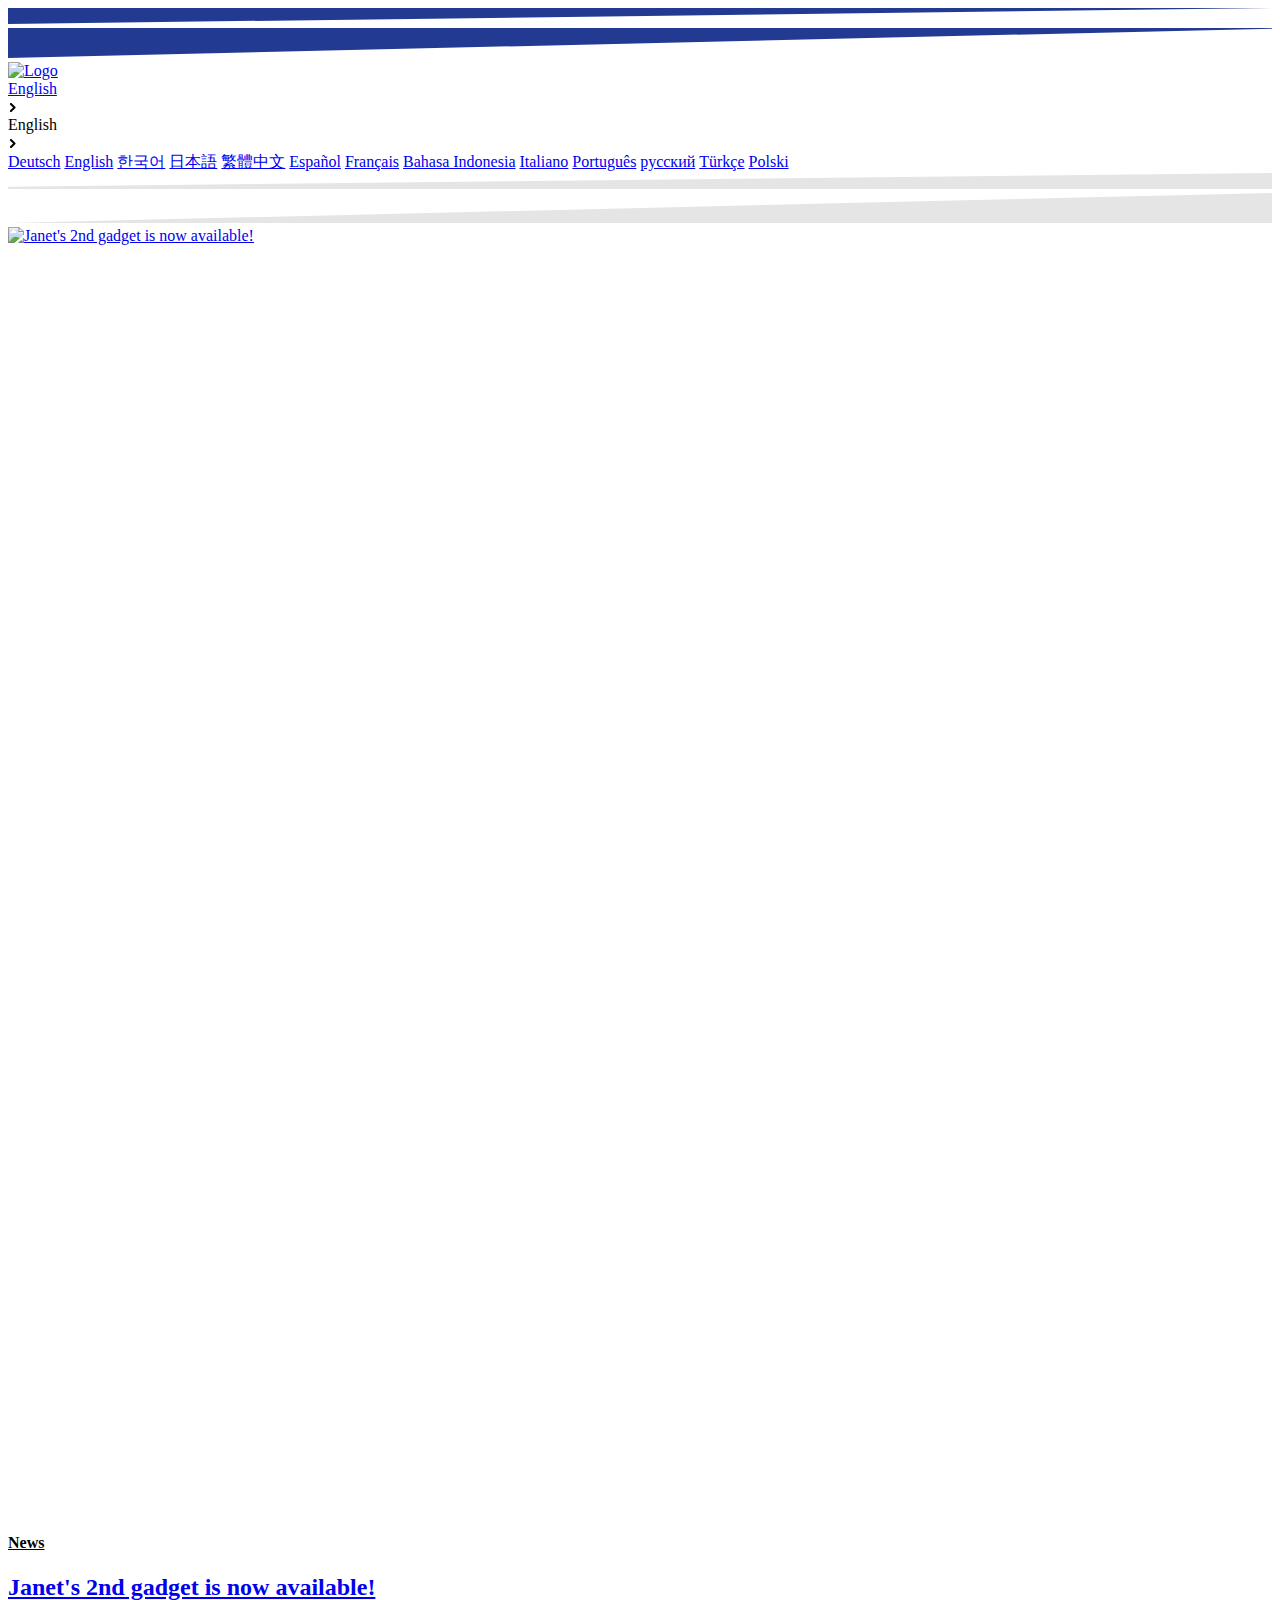
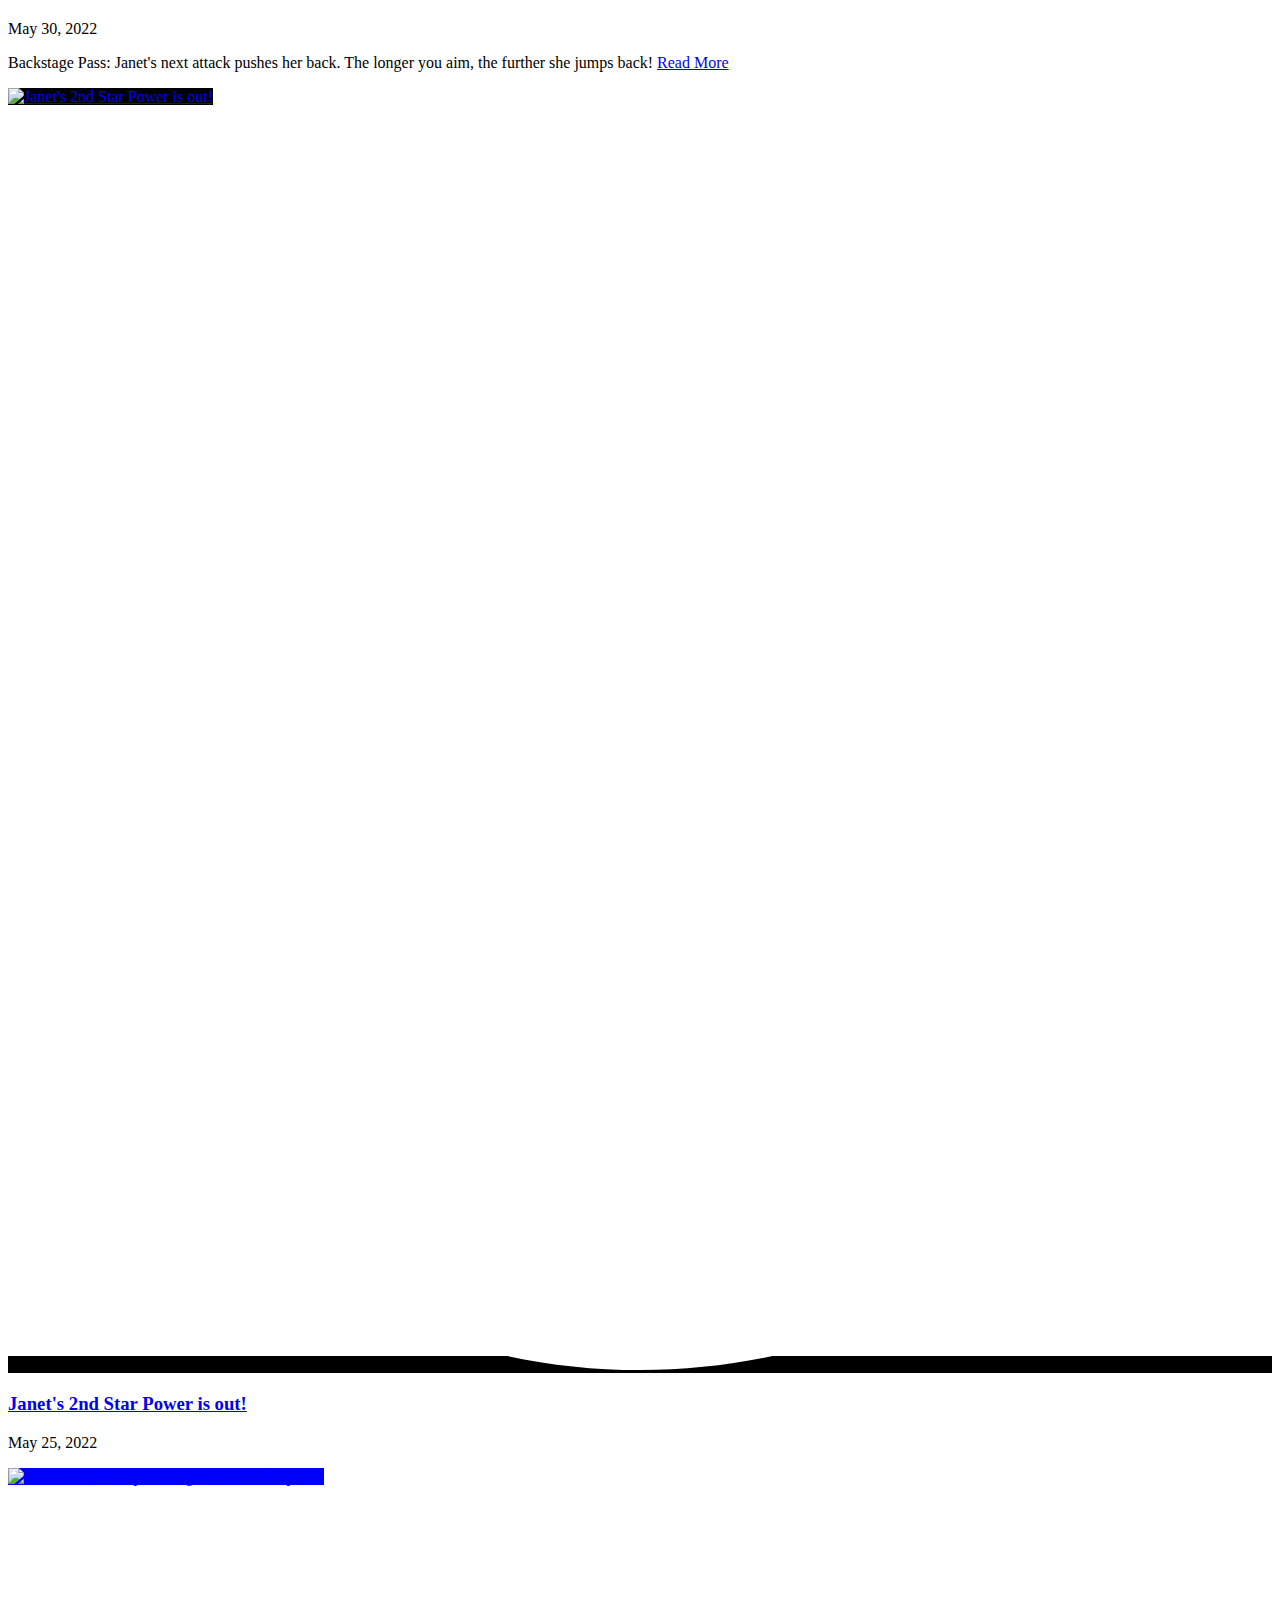
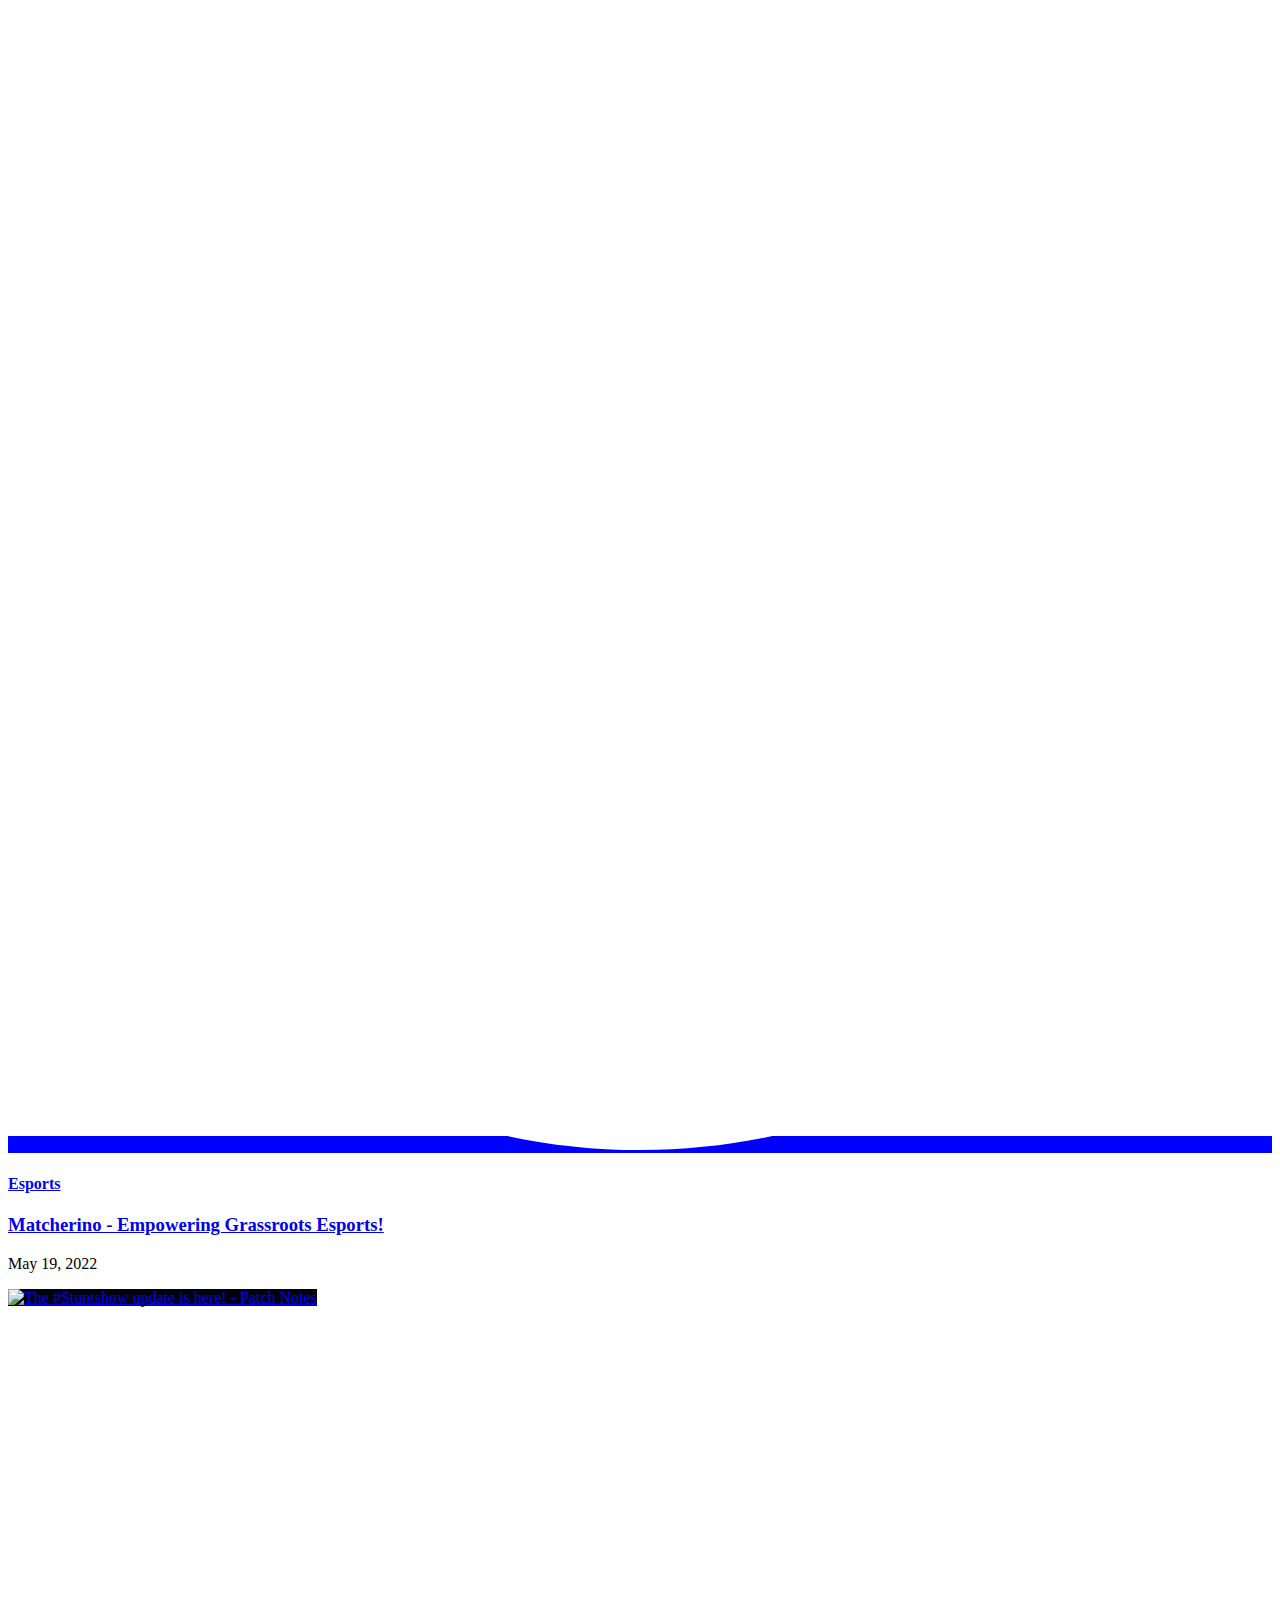
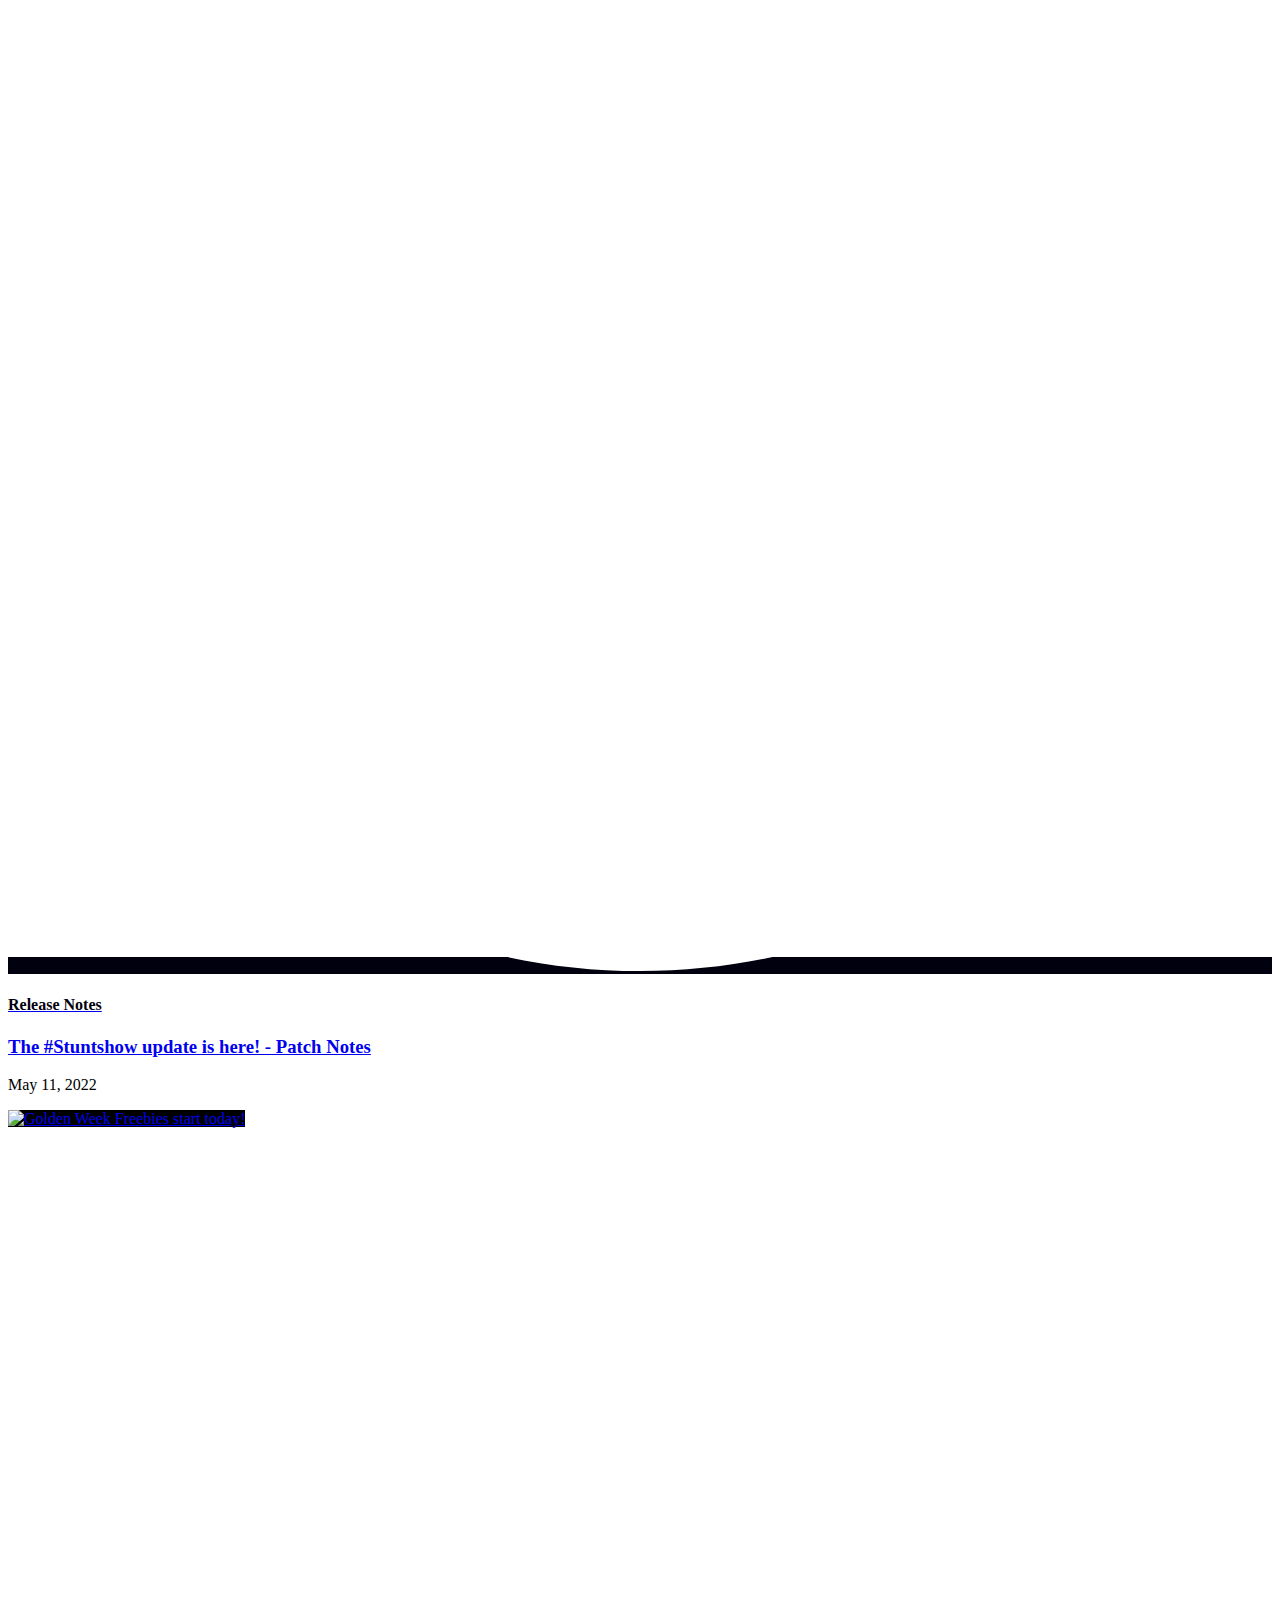
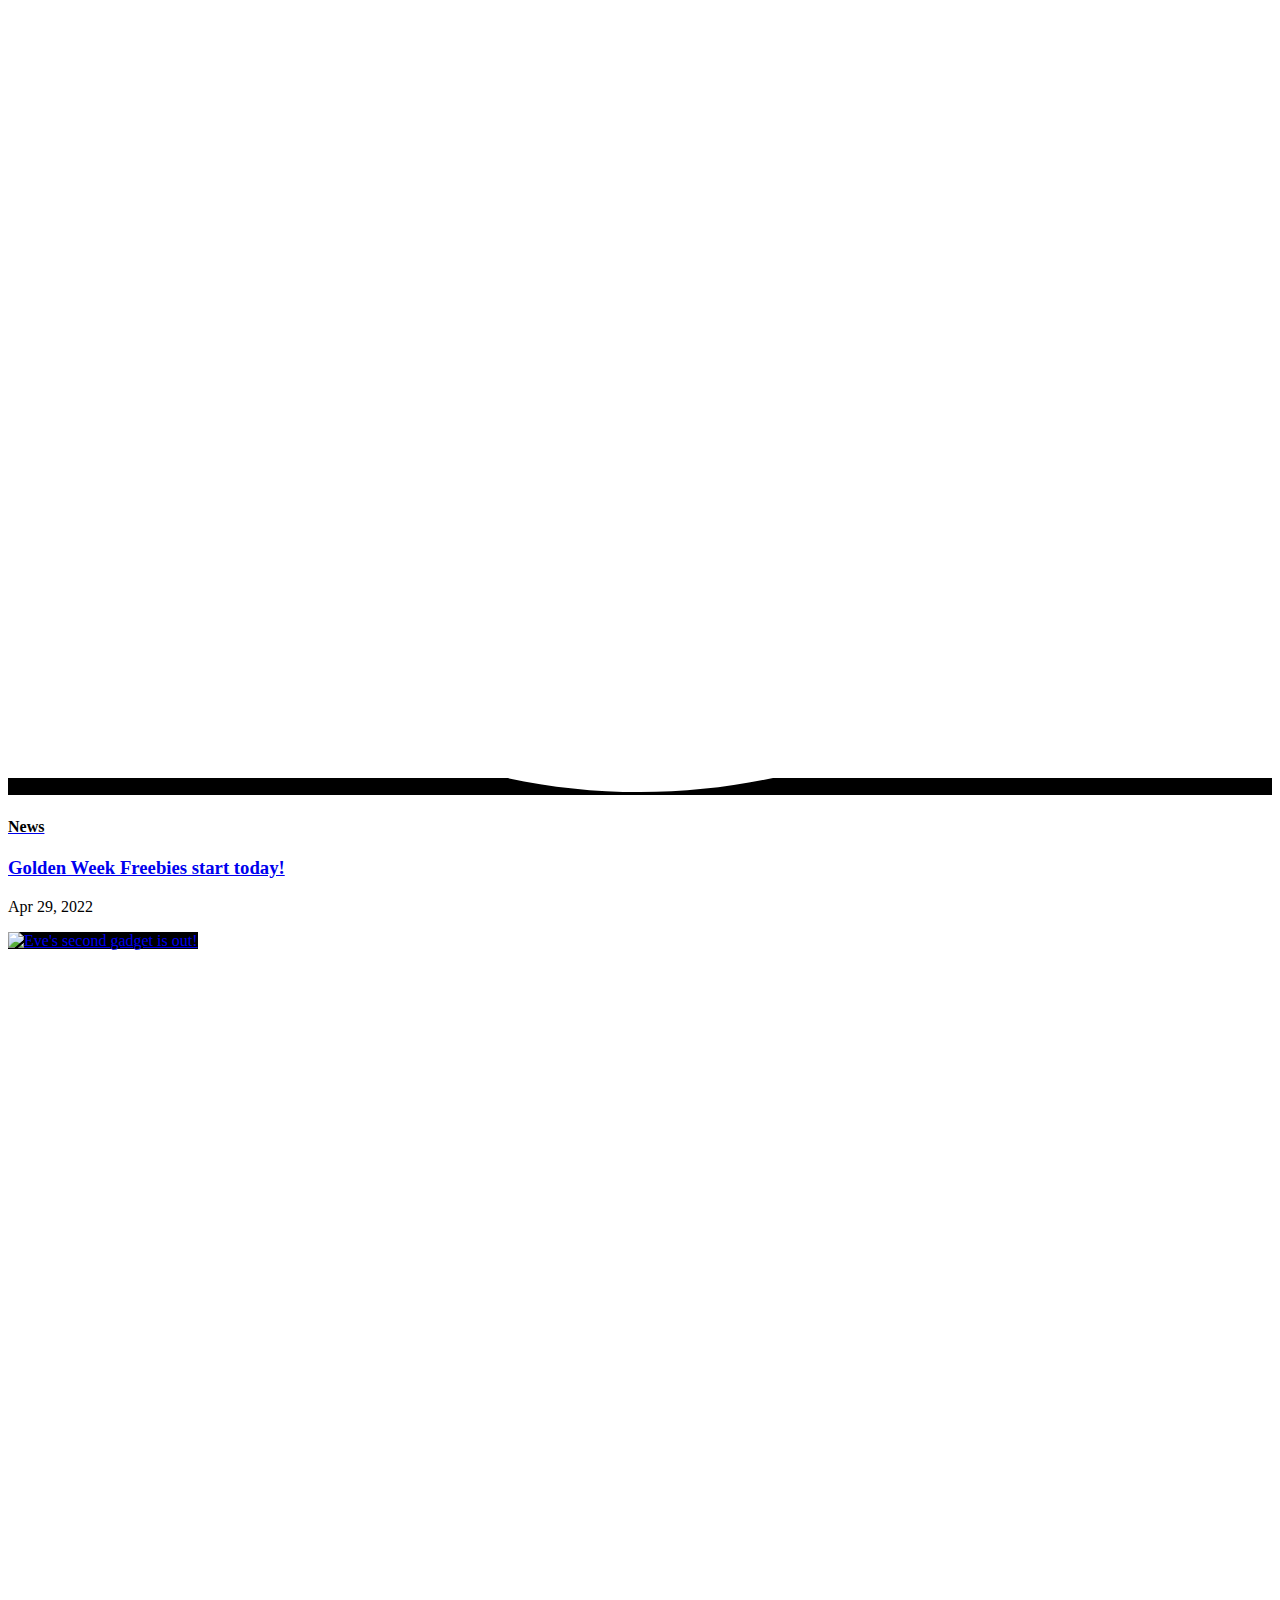
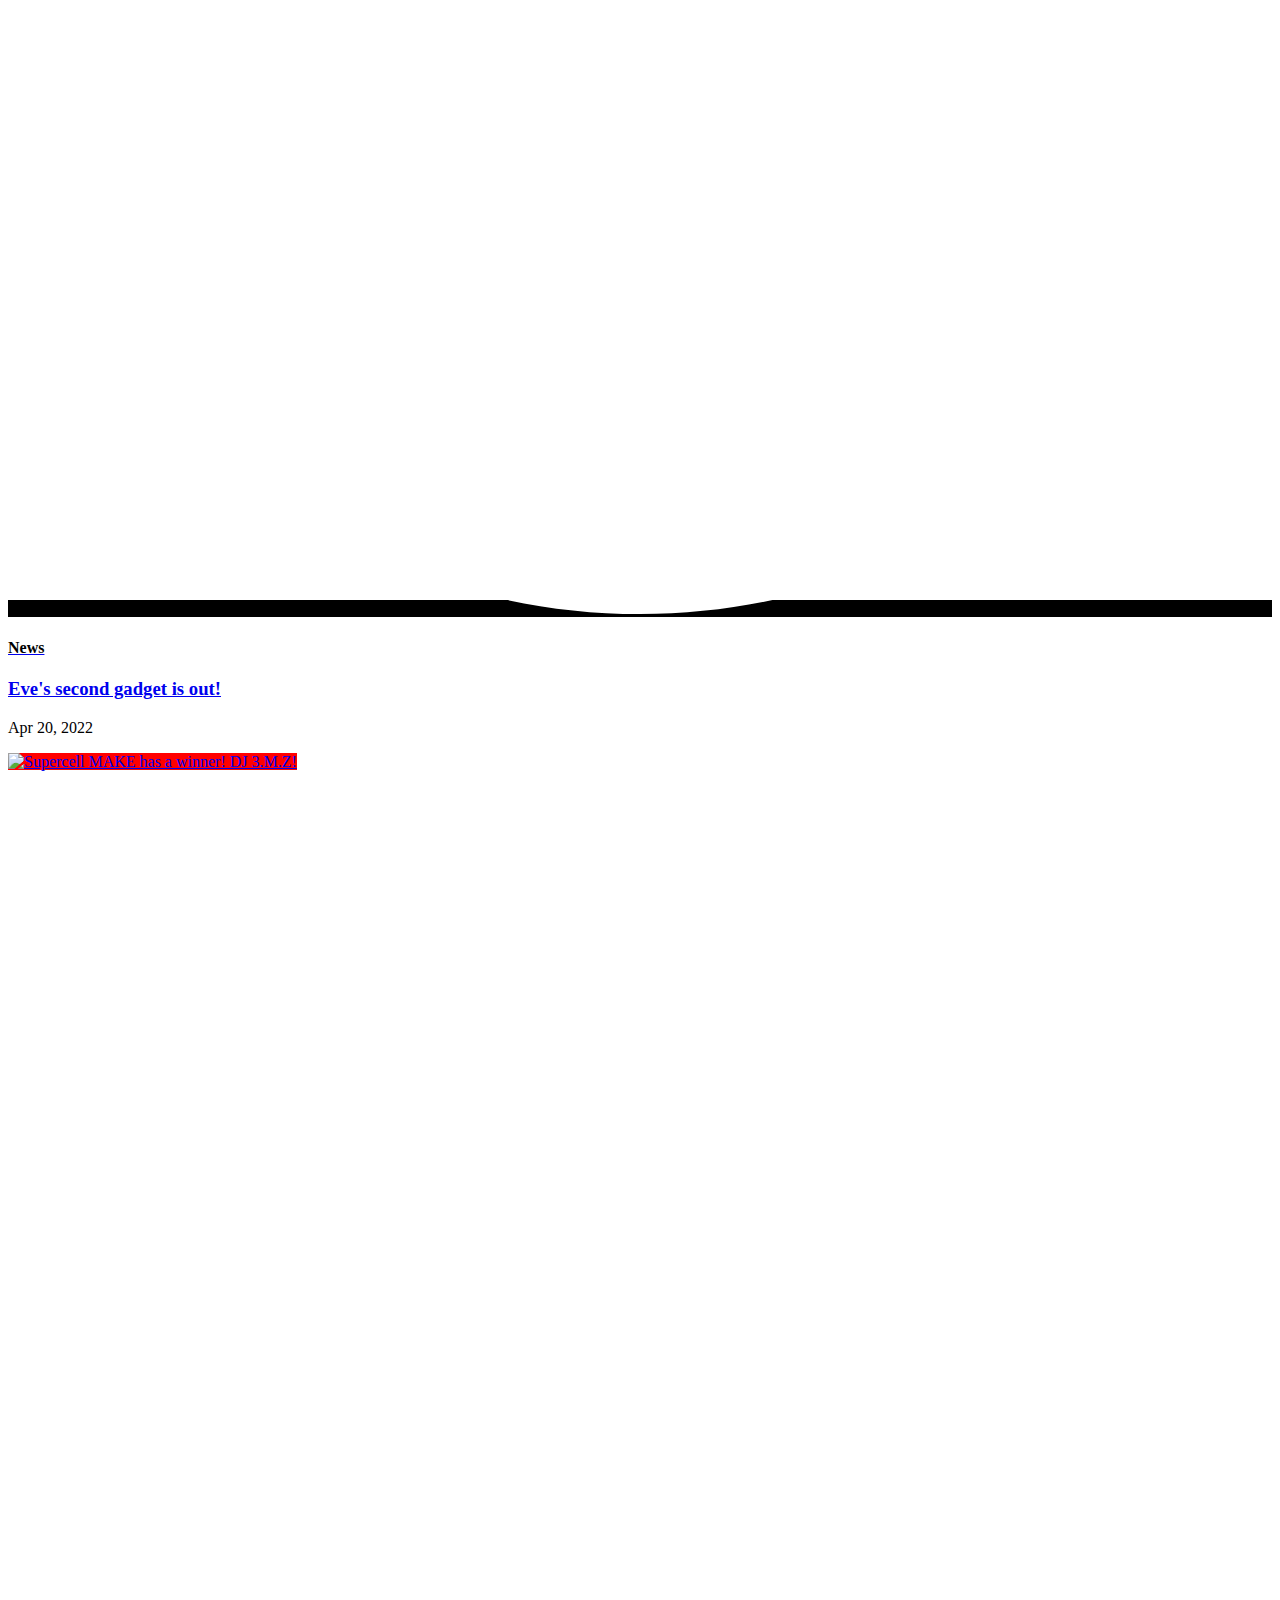
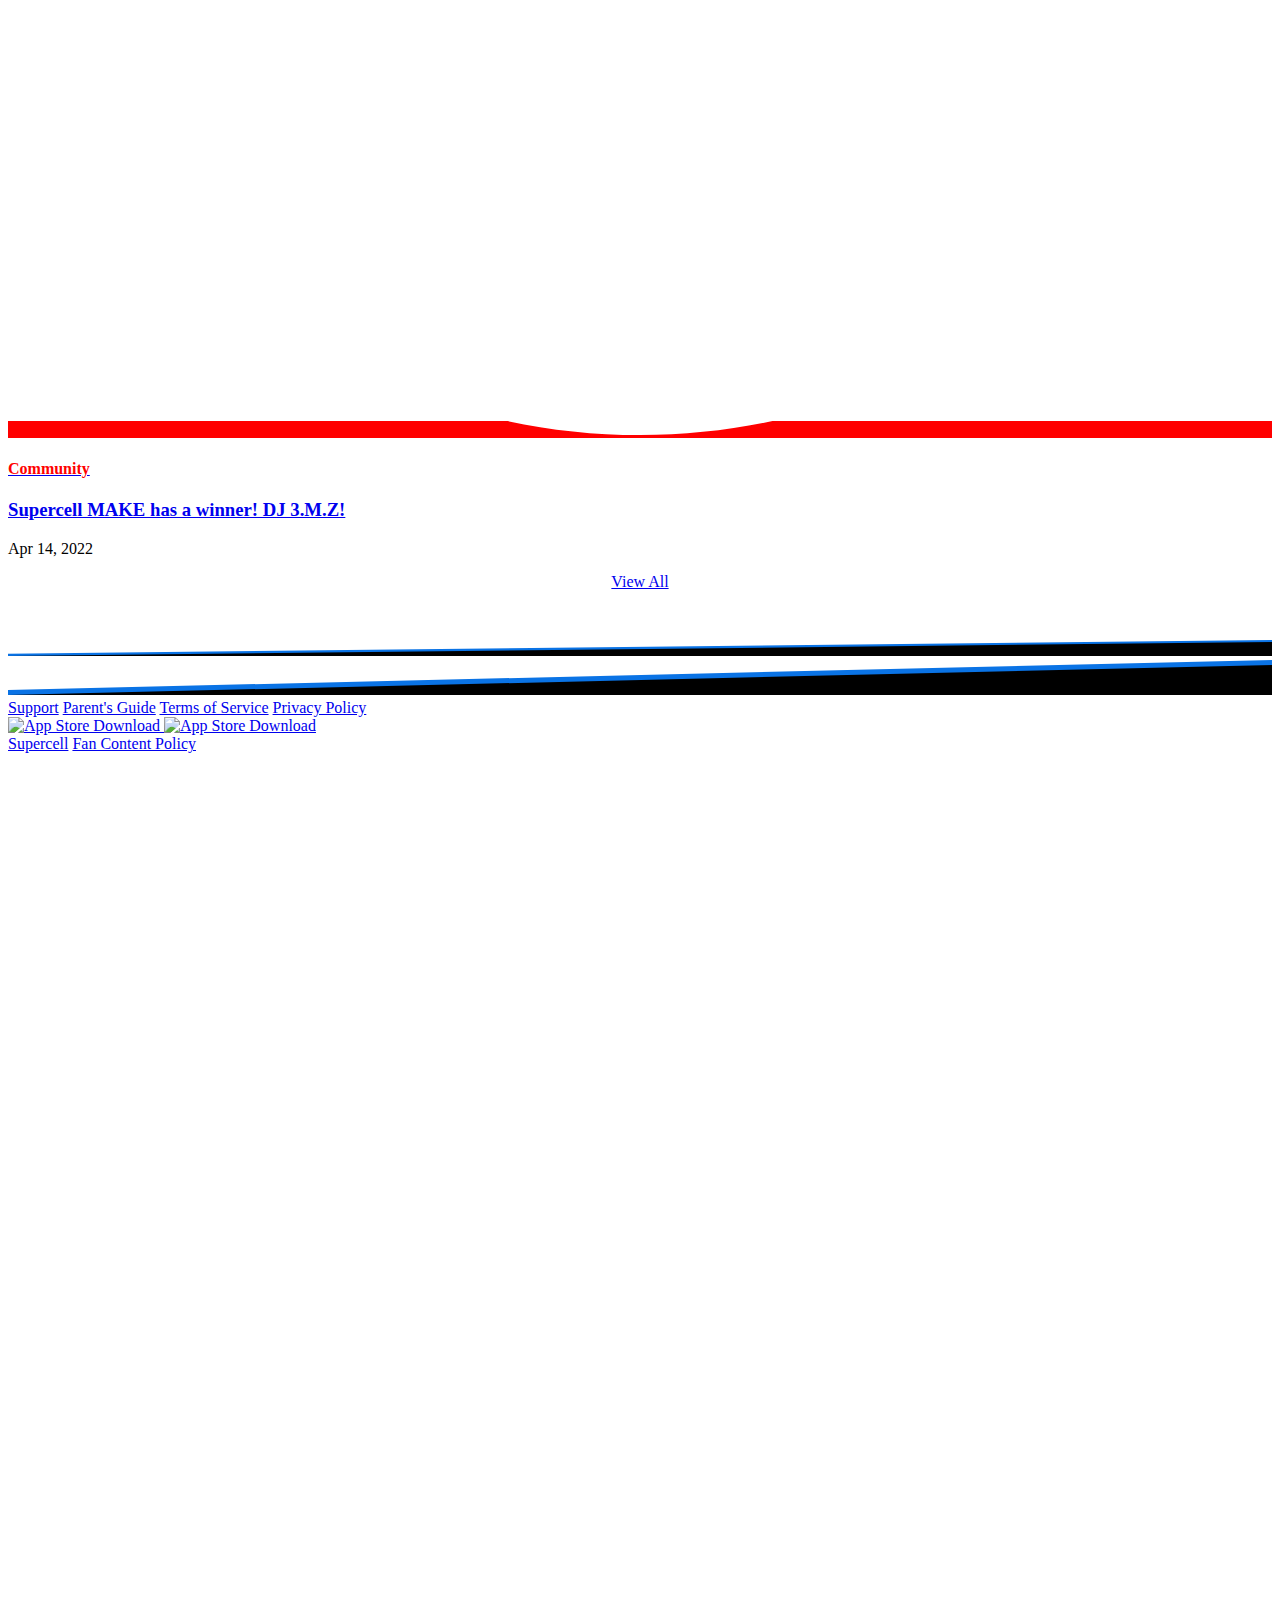
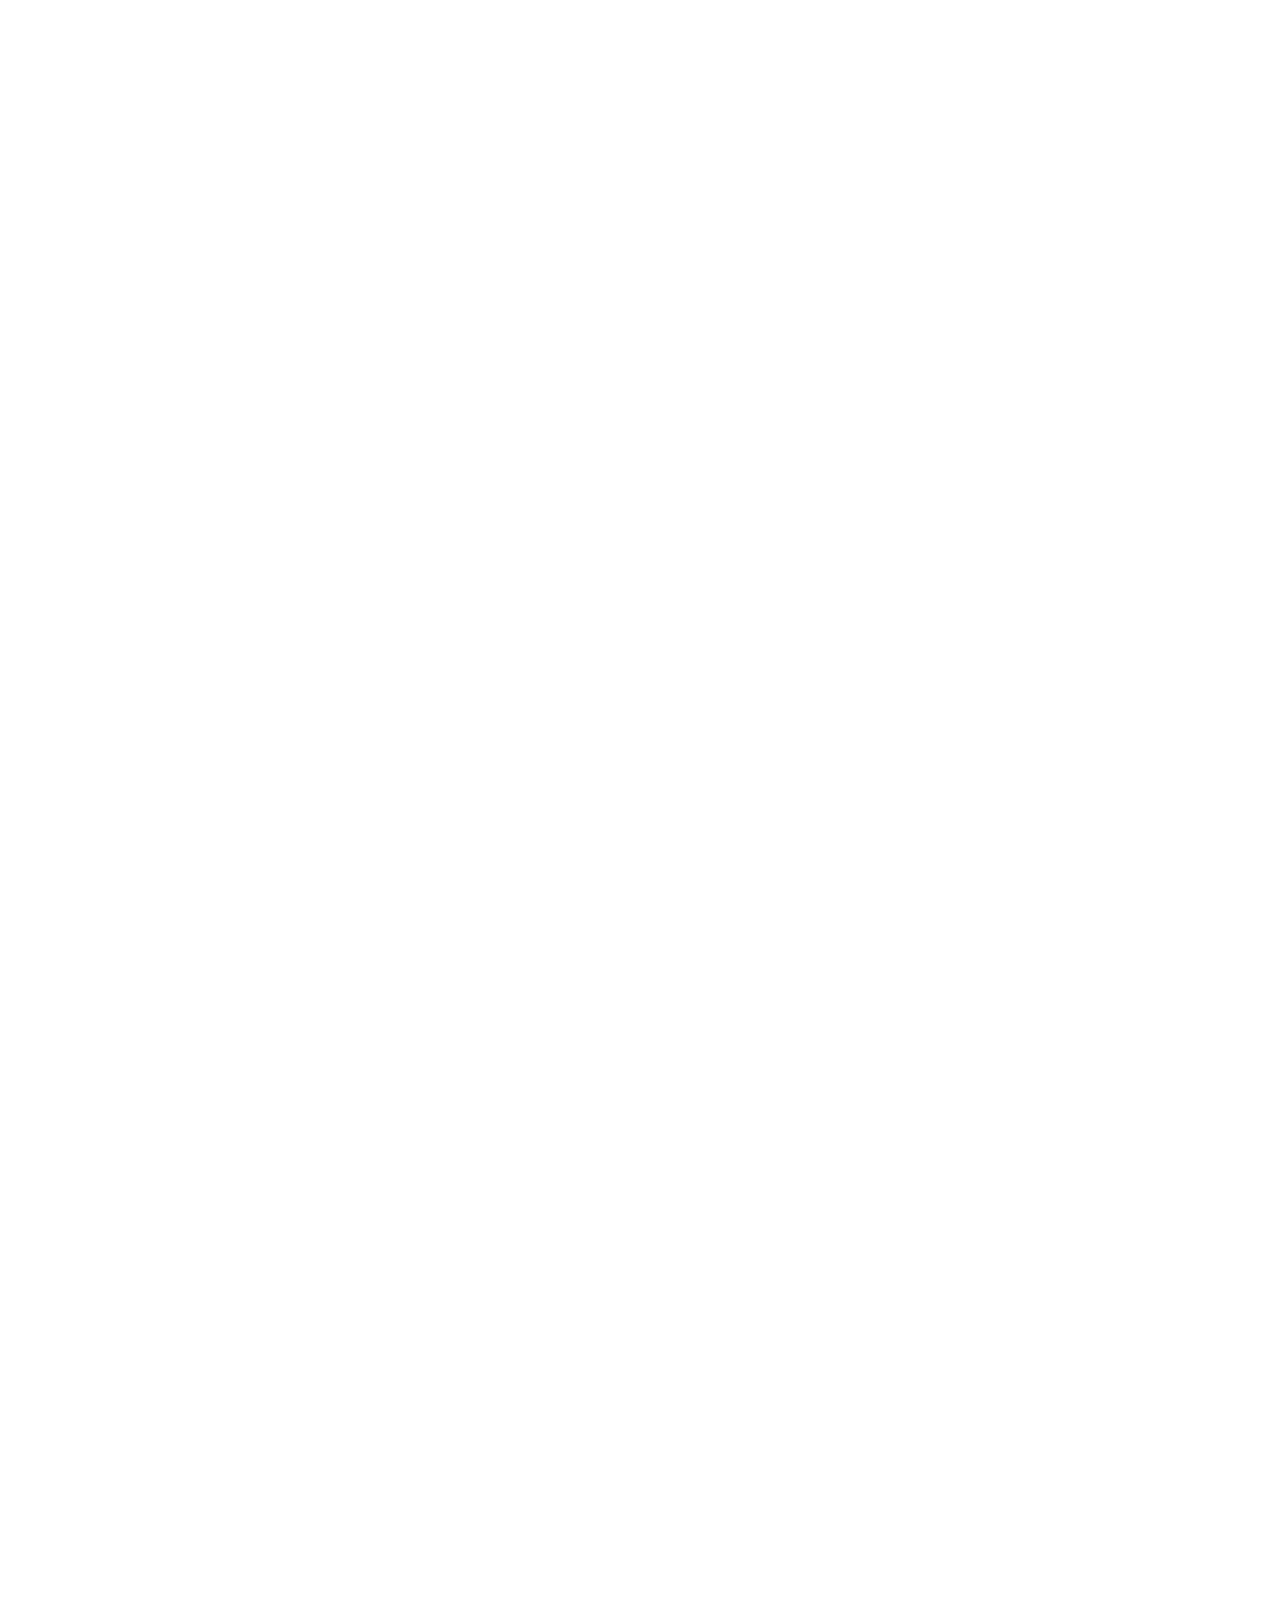
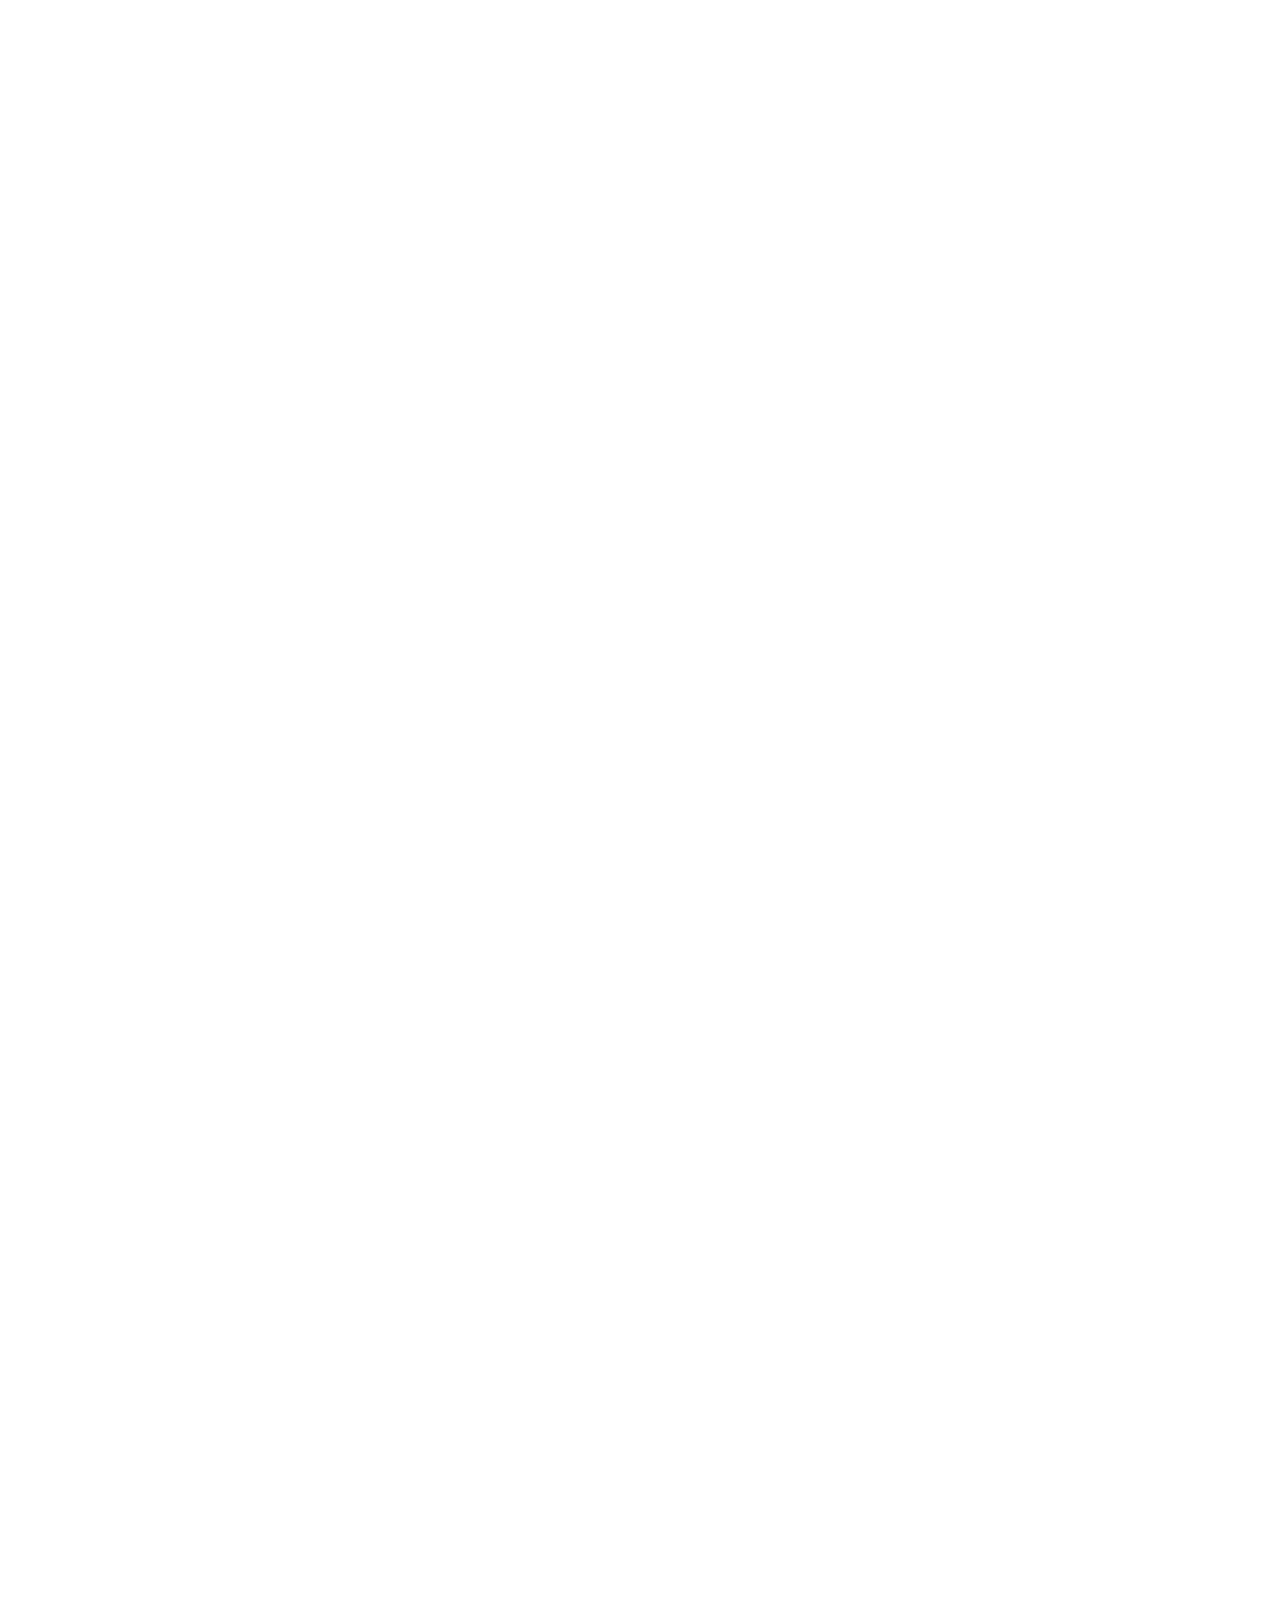
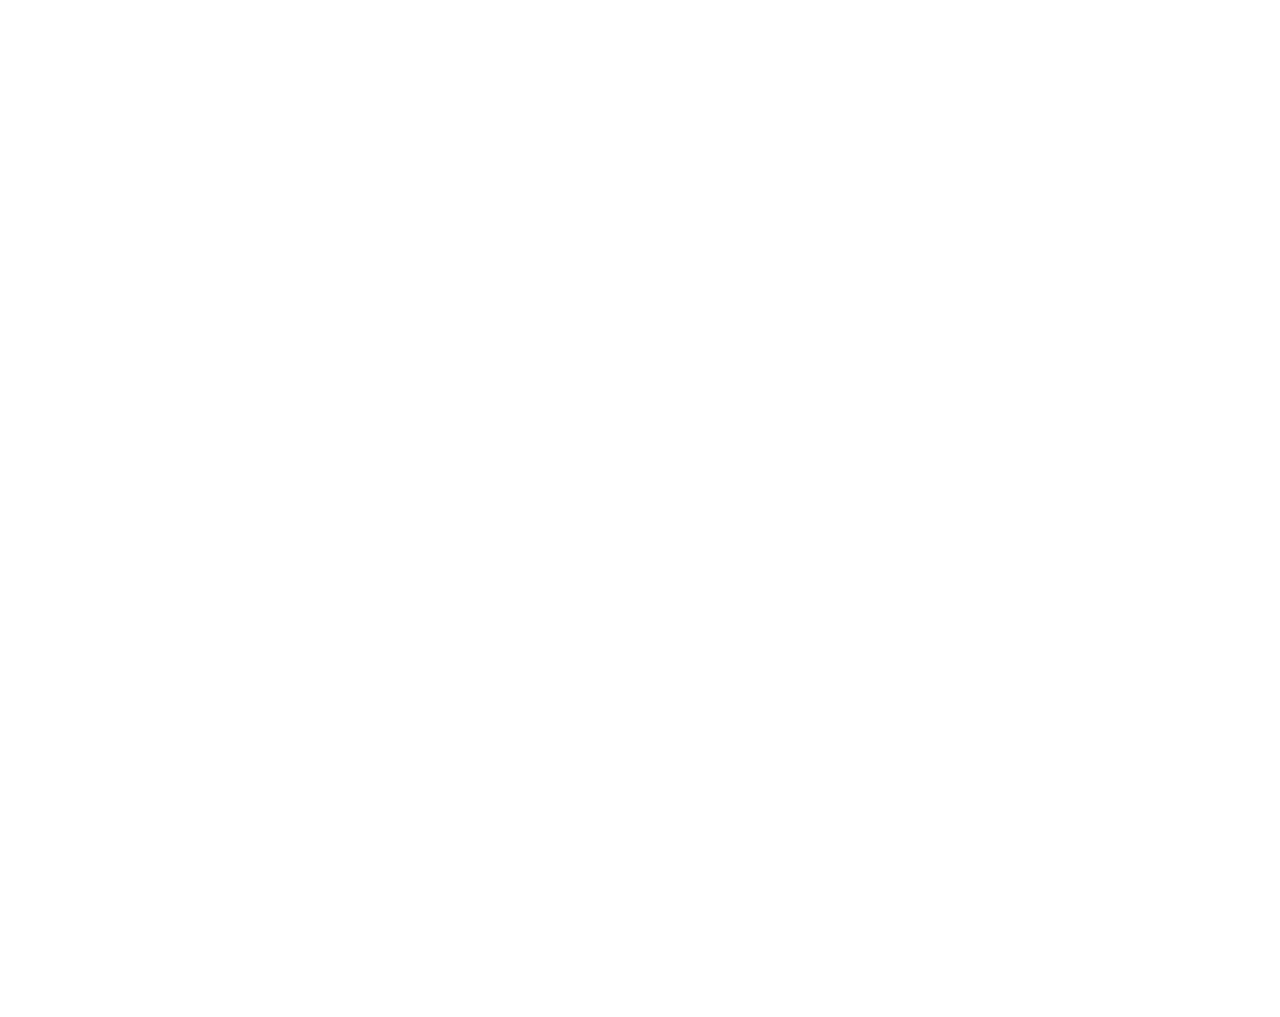
==== index.html @ d960fa74 "Add files via upload" ====
<!DOCTYPE html>
<html lang="en">
<head>
	<meta charset="utf-8"/>
	<meta http-equiv="X-UA-Compatible" content="IE=edge"/>
			
				
	
	<title>Haccy Website for news. Decrypted and Edited by LivingLemming</title>
	<script src="//hello.myfonts.net/count/2fccc3" async></script>
	<link rel="stylesheet" href="/blog-assets/styles/styles.css">
	<meta name="viewport" content="width=device-width, initial-scale=1">
	<meta name="google-site-verification" content="OgnQV5HogNppWJJmW-UV5ULbdeNjVKOMdyLY9wrp2R4" />

	<meta name="description" content="Haccy website. Decrypted and Edited by LivingLemming">
	<meta name="keywords" content="">

	<meta property="og:title" content="Haccy website. Decrypted and Edited by LivingLemming" />
	<meta property="og:site_name" content="Haccy Stars"/>
	<meta property="og:description" content="Official website of Brawl Stars, iOS and Android mobile fast-paced multiplayer pvp battle game from the makers of Clash of Clans, Clash Royale and Boom Beach." />
	<meta property="og:image" content="https://blog.brawlstars.com/uploaded-images/Thumb_Small_Facebook.jpg?mtime=20180307075239" />
	<meta name="twitter:card" content="summary_large_image">
	<meta name="twitter:site" content="@BrawlStars">
	<meta name="twitter:creator" content="@BrawlStars">
	<meta name="twitter:title" content="Brawl Stars - Team Up and Jump Into Multiplayer Battles!">
	<meta name="twitter:description" content="Official website of Brawl Stars, iOS and Android mobile fast-paced multiplayer pvp battle game from the makers of Clash of Clans, Clash Royale and Boom Beach.">
	<meta name="twitter:image" content="https://blog.brawlstars.com/uploaded-images/Thumb_Small_Facebook.jpg?mtime=20180307075239" />
	<link rel="apple-touch-icon" sizes="57x57" href="/blog-assets/favicon/apple-icon-57x57.png">
	<link rel="apple-touch-icon" sizes="60x60" href="/blog-assets/favicon/apple-icon-60x60.png">
	<link rel="apple-touch-icon" sizes="72x72" href="/blog-assets/favicon/apple-icon-72x72.png">
	<link rel="apple-touch-icon" sizes="76x76" href="/blog-assets/favicon/apple-icon-76x76.png">
	<link rel="apple-touch-icon" sizes="114x114" href="/blog-assets/favicon/apple-icon-114x114.png">
	<link rel="apple-touch-icon" sizes="120x120" href="/blog-assets/favicon/apple-icon-120x120.png">
	<link rel="apple-touch-icon" sizes="144x144" href="/blog-assets/favicon/apple-icon-144x144.png">
	<link rel="apple-touch-icon" sizes="152x152" href="/blog-assets/favicon/apple-icon-152x152.png">
	<link rel="apple-touch-icon" sizes="180x180" href="/blog-assets/favicon/apple-icon-180x180.png">
	<link rel="icon" type="image/png" href="/blog-assets/favicon/favicon-32x32.png" sizes="32x32">
	<link rel="icon" type="image/png" href="/blog-assets/favicon/android-icon-192x192.png" sizes="192x192">
	<link rel="icon" type="image/png" href="/blog-assets/favicon/favicon-96x96.png" sizes="96x96">
	<link rel="icon" type="image/png" href="/blog-assets/favicon/favicon-16x16.png" sizes="16x16">
	<link rel="manifest" href="/blog-assets/favicon/manifest.json">
	<meta name="apple-mobile-web-app-title" content="Brawl Stars">
	<meta name="application-name" content="Brawl Stars">
	<meta name="theme-color" content="#ffffff">

	<!-- Google Tag Manager -->
	<script>
		window.dataLayer = window.dataLayer || [];
	</script>
	<script>(function(w,d,s,l,i){w[l]=w[l]||[];w[l].push({'gtm.start':
					new Date().getTime(),event:'gtm.js'});var f=d.getElementsByTagName(s)[0],
				j=d.createElement(s),dl=l!='dataLayer'?'&l='+l:'';j.async=true;j.src=
				'https://www.googletagmanager.com/gtm.js?id='+i+dl+'&gtm_cookies_win=x';f.parentNode.insertBefore(j,f);
		})(window,document,'script','dataLayer','GTM-WN8S33Q');</script>
	<!-- End Google Tag Manager -->
	</head>
<body>

<!-- Google Tag Manager (noscript) -->
		<noscript><iframe src="https://www.googletagmanager.com/ns.html?id=GTM-WN8S33Q&gtm_cookies_win=x"
		height="0" width="0" style="display:none;visibility:hidden"></iframe></noscript>
		<!-- End Google Tag Manager (noscript) -->
<div id="app">
	<div class="App">

		<!-- header start -->
		<header class="Header js-header">
			<div class='Header-bar-bg'>
				<svg class="Header-bar-bg__SVG-mobile" xmlns="http://www.w3.org/2000/svg" width="100%" height="16" viewBox="0 0 376 16" preserveAspectRatio="none" >
					<path fill="#233A92" d="M0,0v16L376,0"/>
				</svg>
				<svg class="Header-bar-bg__SVG-desktop" xmlns="http://www.w3.org/2000/svg" width="100%" height="30" viewBox="0 0 1400 60" preserveAspectRatio="none">
					<path fill="#233A92" d="M1400,0H0v60L1400,1.4V0z"/>
				</svg>
			</div>
						<div class='Header-bg'></div>
									<div class="Navbar-holder">
				<div class='Navbar-backdrop'></div>
				<div class='Navbar-scroller'>
					<div class="Navbar-FixedElements Navbar-wrapper">
						<a href="index.html" class="Navbar-logo Navbar-logo-outside js-click" title="Home" data-category="Header" data-label="Logo">
															<picture class="">
									<source data-srcset="https://blog.brawlstars.com/uploaded-images/_150x150_fit_center-center_90/logo-1.png?mtime=20181211213639, https://blog.brawlstars.com/uploaded-images/_300x300_fit_center-center_90/logo-1.png?mtime=20181211213639 2x" media="(max-width: 599px)">
									<source data-srcset="https://blog.brawlstars.com/uploaded-images/_150x150_fit_center-center_90/logo-1.png?mtime=20181211213639, https://blog.brawlstars.com/uploaded-images/_300x300_fit_center-center_90/logo-1.png?mtime=20181211213639 2x" media="(max-width: 1023px)">
									<source data-srcset="https://blog.brawlstars.com/uploaded-images/_150x150_fit_center-center_90/logo-1.png?mtime=20181211213639, https://blog.brawlstars.com/uploaded-images/_450x450_fit_center-center_90/logo-1.png?mtime=20181211213639 2x" media="(max-width: 1439px)">
									<source data-srcset="https://blog.brawlstars.com/uploaded-images/_150x150_fit_center-center_90/logo-1.png?mtime=20181211213639, https://blog.brawlstars.com/uploaded-images/_450x450_fit_center-center_90/logo-1.png?mtime=20181211213639 2x" media="(min-width: 1440px)">
									<img data-src="https://blog.brawlstars.com/uploaded-images/_150x150_fit_center-center_90/logo-1.png?mtime=20181211213639" class="lazyload" alt="Logo" draggable="false">
								</picture>
													</a>
					</div>
				</div>
			</div>

			<div class="Languagebar-holder">
				<div class='Languagebar-backdrop'></div>
				<div class='Languagebar-scroller'>
					<div class="Languagebar-FixedElements Languagebar-wrapper">
						<a
								href='index.html'
								class="Languagebar-logo Languagebar-logo-outside js-click"
								title="Home"
								data-category="Header" data-label="Logo">
							English
						</a>

						<a class="Languagebar-language">
							<div class="Languagebar-arrow-left">
								<svg viewBox="0 0 23 24" class="icon-arrow" width="9px" height="9px">
									<g>
										<path d="M18.8,10.1L9.3,0.8c-1.1-1.1-2.8-1.1-3.9,0c-1.1,1.1-1.1,2.8,0,3.8l7.6,7.4l-7.6,7.4
                                    c-1.1,1.1-1.1,2.8,0,3.8c1.1,1.1,2.8,1.1,3.9,0l9.5-9.3C19.9,12.9,19.9,11.2,18.8,10.1z"></path>
									</g>
								</svg>
							</div>
                                <span>
                                    English
                                </span>
							<div class="Languagebar-arrow-right">
								<svg viewBox="0 0 23 24" class="icon-arrow" width="9px" height="9px">
									<g>
										<path d="M18.8,10.1L9.3,0.8c-1.1-1.1-2.8-1.1-3.9,0c-1.1,1.1-1.1,2.8,0,3.8l7.6,7.4l-7.6,7.4
                                        c-1.1,1.1-1.1,2.8,0,3.8c1.1,1.1,2.8,1.1,3.9,0l9.5-9.3C19.9,12.9,19.9,11.2,18.8,10.1z"></path>
									</g>
								</svg>
							</div>
						</a>

						<div class="Languagebar-hamburger-bg" ref="LanguagebarBg"></div>
						<div class="Languagebar-hamburger-button">
							<div class="Languagebar-hamburger">
								<div class="Languagebar-hamburger-line Languagebar-hamburger-line1"></div>
								<div class="Languagebar-hamburger-line Languagebar-hamburger-line2"></div>
								<div class="Languagebar-hamburger-line Languagebar-hamburger-line3"></div>
								<div class="Languagebar-hamburger-line Languagebar-hamburger-line4"></div>
							</div>
						</div>
					</div>
					<nav class='Languagebar' ref="Languagebar">
						<div class='Languagebar-background' ref="navBg">
							<div class="Languagebar-wrapper" ref="LanguagebarWrapper">
								<div class='Languagebar-nav js-hover-effect'>
									<div class="Languagebar-primarynav" ref="primaryNav">
										<div class="Languagebar-item"></div>
										<div class="Languagebar-content">

																							<a  href="https://blog.brawlstars.com/de/">Deutsch</a>
																							<a class="selected" href="index.html">English</a>
																							<a  href="https://blog.brawlstars.com/ko/">한국어</a>
																							<a  href="https://blog.brawlstars.com/ja/">日本語</a>
																							<a  href="https://blog.brawlstars.com/zh/">繁體中文</a>
																							<a  href="https://blog.brawlstars.com/es/">Español</a>
																							<a  href="https://blog.brawlstars.com/fr/">Français</a>
																							<a  href="https://blog.brawlstars.com/id/">Bahasa Indonesia</a>
																							<a  href="https://blog.brawlstars.com/it/">Italiano</a>
																							<a  href="https://blog.brawlstars.com/pt/">Português</a>
																							<a  href="https://blog.brawlstars.com/ru/">русский</a>
																							<a  href="https://blog.brawlstars.com/tr/">Türkçe</a>
																							<a  href="https://blog.brawlstars.com/pl/">Polski</a>
											
										</div>
										<div class="Languagebar-item"></div>
									</div>
								</div>
							</div>
						</div>
					</nav>
				</div>

			</div>
		</header>
		<!-- header end -->

		<!-- yield start -->
		
		
					
		
		
		
																																					
	
    <div class="home js-minHeight-content">
		<div class='Header-backdrop Header-backdrop--large'>
	<div class="skull-background">
		<div class="skull-background__wrapper">
			<div class="js-skull-background"></div>
			<div class="skull-background__gradient"></div>
		</div>
	</div>
	<div class='Header-backdrop__cap'>
		<svg class="Header-bar-bg__SVG-mobile" xmlns="http://www.w3.org/2000/svg" width="100%" height="16" viewBox="0 0 376 16" preserveAspectRatio="none" >
			<polygon fill="#e5e5e5" points="0,13.7 0,16 376,16 376,13.7 376,0 "/>
		</svg>
		<svg class="Header-bar-bg__SVG-desktop"xmlns="http://www.w3.org/2000/svg" width="100%" height="30" viewBox="0 0 1400 60" preserveAspectRatio="none">
			<polygon fill="#e5e5e5" points="0,60 0,70 1400,70 1400,60 1400,0 "/>
		</svg>
	</div>
</div>
        <div class="section section-homepage section-homepage-main">
            <div class="section-wrapper">
				<!--Custom Hardcoded Banners-->
				
				
                                    
        
<div class="home-main-news-item article__shadow article__shadow-hide--d ">
    <div class="desktop-col-50 article__shadow article__shadow--d">
        <div class="home-main-picture">
                                                                                <a href="news/Janets-gadget-is-out.html" target="_self" class="js-click" data-category="Home" data-label="Main - Image - Janet&#039;s 2nd gadget is now available!">
                    <picture class="HeroImage">
                        <source data-srcset="https://blog.brawlstars.com/uploaded-images/_549x308_crop_center-center_90/2045494373_1653863394.jpg?mtime=20220529222954, https://blog.brawlstars.com/uploaded-images/_1098x615_crop_center-center_90/2045494373_1653863394.jpg?mtime=20220529222954 2x" media="(max-width: 599px)">
                        <source data-srcset="https://blog.brawlstars.com/uploaded-images/_818x458_crop_center-center_90/2045494373_1653863394.jpg?mtime=20220529222954, https://blog.brawlstars.com/uploaded-images/_1636x916_crop_center-center_90/2045494373_1653863394.jpg?mtime=20220529222954 2x" media="(max-width: 1023px)">
                        <source data-srcset="https://blog.brawlstars.com/uploaded-images/_640x358_crop_center-center_90/2045494373_1653863394.jpg?mtime=20220529222954, https://blog.brawlstars.com/uploaded-images/_1280x719_crop_center-center_90/2045494373_1653863394.jpg?mtime=20220529222954 2x" media="(max-width: 1439px)">
                        <source data-srcset="https://blog.brawlstars.com/uploaded-images/_640x358_crop_center-center_90/2045494373_1653863394.jpg?mtime=20220529222954, https://blog.brawlstars.com/uploaded-images/_1280x719_crop_center-center_90/2045494373_1653863394.jpg?mtime=20220529222954 2x" media="(min-width: 1440px)">
                        <div class="preloader">
                            <span class="dot-1"></span>
                            <span class="dot-2"></span>
                            <span class="dot-3"></span>
                        </div>
                        <img data-src="https://blog.brawlstars.com/uploaded-images/_549x308_crop_center-center_90/2045494373_1653863394.jpg?mtime=20220529222954" class="lazyload" alt="Janet&#039;s 2nd gadget is now available!" draggable="false">
                        <span class="video-icon">
                            <svg viewBox="0 0 38 38" class="icon-arrow">
                                <g>
                                    <path fill="#FFFFFF" d="M19,0C8.523,0,0,8.523,0,19c0,10.477,8.523,19,19,19c10.477,0,19-8.523,19-19C38,8.523,29.477,0,19,0z
                                         M19,33c-7.72,0-14-6.28-14-14S11.28,5,19,5c7.721,0,14,6.28,14,14S26.721,33,19,33z"/>
                                    <path fill="#FFFFFF" d="M24.909,17.784l-8.7-5.556c-1.047-0.669-1.904-0.2-1.904,1.043v11.458c0,1.244,0.857,1.713,1.904,1.043
                                        l8.7-5.556C25.956,19.547,25.956,18.453,24.909,17.784z"/>
                                </g>
                            </svg>
                        </span>
                    </picture>
                </a>
                    </div>
    </div>
	<div class="home-main-news-item-content-category-bar"  style="background-color:#000000;"></div>
    <div class="home-main-news-item-content">
		<a href="https://blog.brawlstars.com/blog/news/" class="home-main-news-item-content-category "  style="color:#000000;">
            <h4>News</h4>
        </a>
        <h2><a href="news/Janets-gadget-is-out.html" target="_self" class="js-click" data-category="Home" data-label="Main - Title - Janet&#039;s 2nd gadget is now available!">Janet&#039;s 2nd gadget is now available!</a></h2>
		<p class="home-main-news-item-date">May 30, 2022</p>
		                                                                                                            <p class="home-main-news-item__excerpt">Backstage Pass: Janet&#039;s next attack pushes her back. The longer you aim, the further she jumps back! <a href="news/Janets-gadget-is-out.html" target="_self" class="read-more js-click" data-category="Home" data-label="Main - Read More - Janet&#039;s 2nd gadget is now available!">Read More</a></p>
    </div>
</div>
                
            </div>
        </div>

        <div class="section section-homepage section-homepage-news-primary">
            <div class="section-wrapper flex">
                                                    
        

<div class="home-news-primary-item-holder  ">
    <div class="home-news-primary-item article__shadow ">
		<div class="home-news-primary-item-category-bar" style="background-color:#000000;"></div>
                            
        
            <a href="news/Janets-Star-Power-is-out.html" target="_self" class="js-click" data-category="Home" data-label="Primary - Image - Janet&#039;s 2nd Star Power is out!">
                <picture class="home-news-primary-item-picture" style="background-color:#000000;">
                    <source data-srcset="https://blog.brawlstars.com/uploaded-images/_180x180_crop_center-center_90/2042288472_1653466505.jpg?mtime=20220525081504, https://blog.brawlstars.com/uploaded-images/_360x360_crop_center-center_90/2042288472_1653466505.jpg?mtime=20220525081504 2x" media="(max-width: 599px)">
                    <source data-srcset="https://blog.brawlstars.com/uploaded-images/_400x224_crop_center-center_90/2042288472_1653466505.jpg?mtime=20220525081504, https://blog.brawlstars.com/uploaded-images/_800x448_crop_center-center_90/2042288472_1653466505.jpg?mtime=20220525081504 2x" media="(max-width: 1023px)">
                    <source data-srcset="https://blog.brawlstars.com/uploaded-images/_407x228_crop_center-center_90/2042288472_1653466505.jpg?mtime=20220525081504, https://blog.brawlstars.com/uploaded-images/_814x456_crop_center-center_90/2042288472_1653466505.jpg?mtime=20220525081504 2x" media="(max-width: 1439px)">
                    <source data-srcset="https://blog.brawlstars.com/uploaded-images/_407x228_crop_center-center_90/2042288472_1653466505.jpg?mtime=20220525081504, https://blog.brawlstars.com/uploaded-images/_814x456_crop_center-center_90/2042288472_1653466505.jpg?mtime=20220525081504 2x" media="(min-width: 1440px)">
                    <div class="preloader">
                        <span class="dot-1"></span>
                        <span class="dot-2"></span>
                        <span class="dot-3"></span>
                    </div>
                    <img data-src="https://blog.brawlstars.com/uploaded-images/2042288472_1653466505.jpg?mtime=20220525081504" class="lazyload" alt="Janet&#039;s 2nd Star Power is out!" draggable="false">

                    <span class="video-icon">
                        <svg viewBox="0 0 38 38" class="icon-arrow">
                            <g>
                                <path fill="#FFFFFF" d="M19,0C8.523,0,0,8.523,0,19c0,10.477,8.523,19,19,19c10.477,0,19-8.523,19-19C38,8.523,29.477,0,19,0z
                                     M19,33c-7.72,0-14-6.28-14-14S11.28,5,19,5c7.721,0,14,6.28,14,14S26.721,33,19,33z"/>
                                <path fill="#FFFFFF" d="M24.909,17.784l-8.7-5.556c-1.047-0.669-1.904-0.2-1.904,1.043v11.458c0,1.244,0.857,1.713,1.904,1.043
                                    l8.7-5.556C25.956,19.547,25.956,18.453,24.909,17.784z"/>
                            </g>
                        </svg>
                    </span>
                </picture>
            </a>
                <div class="home-news-primary-item-content ">
            </a>
            <h3><a href="news/Janets-Star-Power-is-out.html" target="_self" class="js-click" data-category="Home" data-label="Primary - Title - Janet&#039;s 2nd Star Power is out!">Janet&#039;s 2nd Star Power is out!</a></h3>
			 <p class="home-news-primary-item-date">May 25, 2022</p>
            
        </div>
    </div>
</div>
                                    
        

<div class="home-news-primary-item-holder  ">
    <div class="home-news-primary-item article__shadow ">
		<div class="home-news-primary-item-category-bar" style="background-color:#0000ff;"></div>
                            
        
            <a href="news/matcherino-empowering.html" target="_self" class="js-click" data-category="Home" data-label="Primary - Image - Matcherino - Empowering Grassroots Esports!">
                <picture class="home-news-primary-item-picture" style="background-color:#0000ff;">
                    <source data-srcset="https://blog.brawlstars.com/uploaded-images/_180x180_crop_center-center_90/998101393_1652961812.png?mtime=20220519120332, https://blog.brawlstars.com/uploaded-images/_360x360_crop_center-center_90/998101393_1652961812.png?mtime=20220519120332 2x" media="(max-width: 599px)">
                    <source data-srcset="https://blog.brawlstars.com/uploaded-images/_400x224_crop_center-center_90/998101393_1652961812.png?mtime=20220519120332, https://blog.brawlstars.com/uploaded-images/_800x448_crop_center-center_90/998101393_1652961812.png?mtime=20220519120332 2x" media="(max-width: 1023px)">
                    <source data-srcset="https://blog.brawlstars.com/uploaded-images/_407x228_crop_center-center_90/998101393_1652961812.png?mtime=20220519120332, https://blog.brawlstars.com/uploaded-images/_814x456_crop_center-center_90/998101393_1652961812.png?mtime=20220519120332 2x" media="(max-width: 1439px)">
                    <source data-srcset="https://blog.brawlstars.com/uploaded-images/_407x228_crop_center-center_90/998101393_1652961812.png?mtime=20220519120332, https://blog.brawlstars.com/uploaded-images/_814x456_crop_center-center_90/998101393_1652961812.png?mtime=20220519120332 2x" media="(min-width: 1440px)">
                    <div class="preloader">
                        <span class="dot-1"></span>
                        <span class="dot-2"></span>
                        <span class="dot-3"></span>
                    </div>
                    <img data-src="https://blog.brawlstars.com/uploaded-images/998101393_1652961812.png?mtime=20220519120332" class="lazyload" alt="Matcherino - Empowering Grassroots Esports!" draggable="false">

                    <span class="video-icon">
                        <svg viewBox="0 0 38 38" class="icon-arrow">
                            <g>
                                <path fill="#FFFFFF" d="M19,0C8.523,0,0,8.523,0,19c0,10.477,8.523,19,19,19c10.477,0,19-8.523,19-19C38,8.523,29.477,0,19,0z
                                     M19,33c-7.72,0-14-6.28-14-14S11.28,5,19,5c7.721,0,14,6.28,14,14S26.721,33,19,33z"/>
                                <path fill="#FFFFFF" d="M24.909,17.784l-8.7-5.556c-1.047-0.669-1.904-0.2-1.904,1.043v11.458c0,1.244,0.857,1.713,1.904,1.043
                                    l8.7-5.556C25.956,19.547,25.956,18.453,24.909,17.784z"/>
                            </g>
                        </svg>
                    </span>
                </picture>
            </a>
                <div class="home-news-primary-item-content ">
            <a href="https://blog.brawlstars.com/blog/esports/" class="home-news-primary-item-content-category " style="background-color:#0000ff;">
                <h4 style="color:#0000ff;">Esports</h4>
            </a>
            <h3><a href="news/matcherino-empowering.html" target="_self" class="js-click" data-category="Home" data-label="Primary - Title - Matcherino - Empowering Grassroots Esports!">Matcherino - Empowering Grassroots Esports!</a></h3>
			 <p class="home-news-primary-item-date">May 19, 2022</p>
            
        </div>
    </div>
</div>
                                    
        

<div class="home-news-primary-item-holder  ">
    <div class="home-news-primary-item article__shadow ">
		<div class="home-news-primary-item-category-bar" style="background-color:#00000e;"></div>
                            
        
            <a href="news/stuntshow-update.html" target="_self" class="js-click" data-category="Home" data-label="Primary - Image - The #Stuntshow update is here! - Patch Notes">
                <picture class="home-news-primary-item-picture" style="background-color:#00000e;">
                    <source data-srcset="https://blog.brawlstars.com/uploaded-images/_180x180_crop_center-center_90/1622920523_1651039597.jpg?mtime=20220427060637, https://blog.brawlstars.com/uploaded-images/_360x360_crop_center-center_90/1622920523_1651039597.jpg?mtime=20220427060637 2x" media="(max-width: 599px)">
                    <source data-srcset="https://blog.brawlstars.com/uploaded-images/_400x224_crop_center-center_90/1622920523_1651039597.jpg?mtime=20220427060637, https://blog.brawlstars.com/uploaded-images/_800x448_crop_center-center_90/1622920523_1651039597.jpg?mtime=20220427060637 2x" media="(max-width: 1023px)">
                    <source data-srcset="https://blog.brawlstars.com/uploaded-images/_407x228_crop_center-center_90/1622920523_1651039597.jpg?mtime=20220427060637, https://blog.brawlstars.com/uploaded-images/_814x456_crop_center-center_90/1622920523_1651039597.jpg?mtime=20220427060637 2x" media="(max-width: 1439px)">
                    <source data-srcset="https://blog.brawlstars.com/uploaded-images/_407x228_crop_center-center_90/1622920523_1651039597.jpg?mtime=20220427060637, https://blog.brawlstars.com/uploaded-images/_814x456_crop_center-center_90/1622920523_1651039597.jpg?mtime=20220427060637 2x" media="(min-width: 1440px)">
                    <div class="preloader">
                        <span class="dot-1"></span>
                        <span class="dot-2"></span>
                        <span class="dot-3"></span>
                    </div>
                    <img data-src="https://blog.brawlstars.com/uploaded-images/1622920523_1651039597.jpg?mtime=20220427060637" class="lazyload" alt="The #Stuntshow update is here! - Patch Notes" draggable="false">

                    <span class="video-icon">
                        <svg viewBox="0 0 38 38" class="icon-arrow">
                            <g>
                                <path fill="#FFFFFF" d="M19,0C8.523,0,0,8.523,0,19c0,10.477,8.523,19,19,19c10.477,0,19-8.523,19-19C38,8.523,29.477,0,19,0z
                                     M19,33c-7.72,0-14-6.28-14-14S11.28,5,19,5c7.721,0,14,6.28,14,14S26.721,33,19,33z"/>
                                <path fill="#FFFFFF" d="M24.909,17.784l-8.7-5.556c-1.047-0.669-1.904-0.2-1.904,1.043v11.458c0,1.244,0.857,1.713,1.904,1.043
                                    l8.7-5.556C25.956,19.547,25.956,18.453,24.909,17.784z"/>
                            </g>
                        </svg>
                    </span>
                </picture>
            </a>
                <div class="home-news-primary-item-content ">
            <a href="https://blog.brawlstars.com/blog/release-notes/" class="home-news-primary-item-content-category " style="background-color:#00000e;">
                <h4 style="color:#00000e;">Release Notes</h4>
            </a>
            <h3><a href="news/stuntshow-update.html" target="_self" class="js-click" data-category="Home" data-label="Primary - Title - The #Stuntshow update is here! - Patch Notes">The #Stuntshow update is here! - Patch Notes</a></h3>
			 <p class="home-news-primary-item-date">May 11, 2022</p>
            
        </div>
    </div>
</div>
                                    
        

<div class="home-news-primary-item-holder  ">
    <div class="home-news-primary-item article__shadow ">
		<div class="home-news-primary-item-category-bar" style="background-color:#000000;"></div>
                            
        
            <a href="news/golden-week-freebies.html" target="_self" class="js-click" data-category="Home" data-label="Primary - Image - Golden Week Freebies start today!">
                <picture class="home-news-primary-item-picture" style="background-color:#000000;">
                    <source data-srcset="https://blog.brawlstars.com/uploaded-images/_180x180_crop_center-center_90/967715710_1651216071.jpg?mtime=20220429070751, https://blog.brawlstars.com/uploaded-images/_360x360_crop_center-center_90/967715710_1651216071.jpg?mtime=20220429070751 2x" media="(max-width: 599px)">
                    <source data-srcset="https://blog.brawlstars.com/uploaded-images/_400x224_crop_center-center_90/967715710_1651216071.jpg?mtime=20220429070751, https://blog.brawlstars.com/uploaded-images/_800x448_crop_center-center_90/967715710_1651216071.jpg?mtime=20220429070751 2x" media="(max-width: 1023px)">
                    <source data-srcset="https://blog.brawlstars.com/uploaded-images/_407x228_crop_center-center_90/967715710_1651216071.jpg?mtime=20220429070751, https://blog.brawlstars.com/uploaded-images/_814x456_crop_center-center_90/967715710_1651216071.jpg?mtime=20220429070751 2x" media="(max-width: 1439px)">
                    <source data-srcset="https://blog.brawlstars.com/uploaded-images/_407x228_crop_center-center_90/967715710_1651216071.jpg?mtime=20220429070751, https://blog.brawlstars.com/uploaded-images/_814x456_crop_center-center_90/967715710_1651216071.jpg?mtime=20220429070751 2x" media="(min-width: 1440px)">
                    <div class="preloader">
                        <span class="dot-1"></span>
                        <span class="dot-2"></span>
                        <span class="dot-3"></span>
                    </div>
                    <img data-src="https://blog.brawlstars.com/uploaded-images/967715710_1651216071.jpg?mtime=20220429070751" class="lazyload" alt="Golden Week Freebies start today!" draggable="false">

                    <span class="video-icon">
                        <svg viewBox="0 0 38 38" class="icon-arrow">
                            <g>
                                <path fill="#FFFFFF" d="M19,0C8.523,0,0,8.523,0,19c0,10.477,8.523,19,19,19c10.477,0,19-8.523,19-19C38,8.523,29.477,0,19,0z
                                     M19,33c-7.72,0-14-6.28-14-14S11.28,5,19,5c7.721,0,14,6.28,14,14S26.721,33,19,33z"/>
                                <path fill="#FFFFFF" d="M24.909,17.784l-8.7-5.556c-1.047-0.669-1.904-0.2-1.904,1.043v11.458c0,1.244,0.857,1.713,1.904,1.043
                                    l8.7-5.556C25.956,19.547,25.956,18.453,24.909,17.784z"/>
                            </g>
                        </svg>
                    </span>
                </picture>
            </a>
                <div class="home-news-primary-item-content ">
            <a href="https://blog.brawlstars.com/blog/news/" class="home-news-primary-item-content-category " style="background-color:#000000;">
                <h4 style="color:#000000;">News</h4>
            </a>
            <h3><a href="news/golden-week-freebies.html" target="_self" class="js-click" data-category="Home" data-label="Primary - Title - Golden Week Freebies start today!">Golden Week Freebies start today!</a></h3>
			 <p class="home-news-primary-item-date">Apr 29, 2022</p>
            
        </div>
    </div>
</div>
                                    
        

<div class="home-news-primary-item-holder  ">
    <div class="home-news-primary-item article__shadow ">
		<div class="home-news-primary-item-category-bar" style="background-color:#000000;"></div>
                            
        
            <a href="news/eves-second-gadget-is-out.html" target="_self" class="js-click" data-category="Home" data-label="Primary - Image - Eve&#039;s second gadget is out!">
                <picture class="home-news-primary-item-picture" style="background-color:#000000;">
                    <source data-srcset="https://blog.brawlstars.com/uploaded-images/_180x180_crop_center-center_90/1887737682_1650459088.jpg?mtime=20220420125127, https://blog.brawlstars.com/uploaded-images/_360x360_crop_center-center_90/1887737682_1650459088.jpg?mtime=20220420125127 2x" media="(max-width: 599px)">
                    <source data-srcset="https://blog.brawlstars.com/uploaded-images/_400x224_crop_center-center_90/1887737682_1650459088.jpg?mtime=20220420125127, https://blog.brawlstars.com/uploaded-images/_800x448_crop_center-center_90/1887737682_1650459088.jpg?mtime=20220420125127 2x" media="(max-width: 1023px)">
                    <source data-srcset="https://blog.brawlstars.com/uploaded-images/_407x228_crop_center-center_90/1887737682_1650459088.jpg?mtime=20220420125127, https://blog.brawlstars.com/uploaded-images/_814x456_crop_center-center_90/1887737682_1650459088.jpg?mtime=20220420125127 2x" media="(max-width: 1439px)">
                    <source data-srcset="https://blog.brawlstars.com/uploaded-images/_407x228_crop_center-center_90/1887737682_1650459088.jpg?mtime=20220420125127, https://blog.brawlstars.com/uploaded-images/_814x456_crop_center-center_90/1887737682_1650459088.jpg?mtime=20220420125127 2x" media="(min-width: 1440px)">
                    <div class="preloader">
                        <span class="dot-1"></span>
                        <span class="dot-2"></span>
                        <span class="dot-3"></span>
                    </div>
                    <img data-src="https://blog.brawlstars.com/uploaded-images/1887737682_1650459088.jpg?mtime=20220420125127" class="lazyload" alt="Eve&#039;s second gadget is out!" draggable="false">

                    <span class="video-icon">
                        <svg viewBox="0 0 38 38" class="icon-arrow">
                            <g>
                                <path fill="#FFFFFF" d="M19,0C8.523,0,0,8.523,0,19c0,10.477,8.523,19,19,19c10.477,0,19-8.523,19-19C38,8.523,29.477,0,19,0z
                                     M19,33c-7.72,0-14-6.28-14-14S11.28,5,19,5c7.721,0,14,6.28,14,14S26.721,33,19,33z"/>
                                <path fill="#FFFFFF" d="M24.909,17.784l-8.7-5.556c-1.047-0.669-1.904-0.2-1.904,1.043v11.458c0,1.244,0.857,1.713,1.904,1.043
                                    l8.7-5.556C25.956,19.547,25.956,18.453,24.909,17.784z"/>
                            </g>
                        </svg>
                    </span>
                </picture>
            </a>
                <div class="home-news-primary-item-content ">
            <a href="https://blog.brawlstars.com/blog/news/" class="home-news-primary-item-content-category " style="background-color:#000000;">
                <h4 style="color:#000000;">News</h4>
            </a>
            <h3><a href="news/eves-second-gadget-is-out.html" target="_self" class="js-click" data-category="Home" data-label="Primary - Title - Eve&#039;s second gadget is out!">Eve&#039;s second gadget is out!</a></h3>
			 <p class="home-news-primary-item-date">Apr 20, 2022</p>
            
        </div>
    </div>
</div>
                                    
        

<div class="home-news-primary-item-holder  ">
    <div class="home-news-primary-item article__shadow ">
		<div class="home-news-primary-item-category-bar" style="background-color:#ff0000;"></div>
                            
        
            <a href="news/pick-the-supercell-make-winner.html" target="_self" class="js-click" data-category="Home" data-label="Primary - Image - Supercell MAKE has a winner! DJ 3.M.Z!">
                <picture class="home-news-primary-item-picture" style="background-color:#ff0000;">
                    <source data-srcset="https://blog.brawlstars.com/uploaded-images/_180x180_crop_center-center_90/666729380_1649944313.png?mtime=20220414135153, https://blog.brawlstars.com/uploaded-images/_360x360_crop_center-center_90/666729380_1649944313.png?mtime=20220414135153 2x" media="(max-width: 599px)">
                    <source data-srcset="https://blog.brawlstars.com/uploaded-images/_400x224_crop_center-center_90/666729380_1649944313.png?mtime=20220414135153, https://blog.brawlstars.com/uploaded-images/_800x448_crop_center-center_90/666729380_1649944313.png?mtime=20220414135153 2x" media="(max-width: 1023px)">
                    <source data-srcset="https://blog.brawlstars.com/uploaded-images/_407x228_crop_center-center_90/666729380_1649944313.png?mtime=20220414135153, https://blog.brawlstars.com/uploaded-images/_814x456_crop_center-center_90/666729380_1649944313.png?mtime=20220414135153 2x" media="(max-width: 1439px)">
                    <source data-srcset="https://blog.brawlstars.com/uploaded-images/_407x228_crop_center-center_90/666729380_1649944313.png?mtime=20220414135153, https://blog.brawlstars.com/uploaded-images/_814x456_crop_center-center_90/666729380_1649944313.png?mtime=20220414135153 2x" media="(min-width: 1440px)">
                    <div class="preloader">
                        <span class="dot-1"></span>
                        <span class="dot-2"></span>
                        <span class="dot-3"></span>
                    </div>
                    <img data-src="https://blog.brawlstars.com/uploaded-images/666729380_1649944313.png?mtime=20220414135153" class="lazyload" alt="Supercell MAKE has a winner! DJ 3.M.Z!" draggable="false">

                    <span class="video-icon">
                        <svg viewBox="0 0 38 38" class="icon-arrow">
                            <g>
                                <path fill="#FFFFFF" d="M19,0C8.523,0,0,8.523,0,19c0,10.477,8.523,19,19,19c10.477,0,19-8.523,19-19C38,8.523,29.477,0,19,0z
                                     M19,33c-7.72,0-14-6.28-14-14S11.28,5,19,5c7.721,0,14,6.28,14,14S26.721,33,19,33z"/>
                                <path fill="#FFFFFF" d="M24.909,17.784l-8.7-5.556c-1.047-0.669-1.904-0.2-1.904,1.043v11.458c0,1.244,0.857,1.713,1.904,1.043
                                    l8.7-5.556C25.956,19.547,25.956,18.453,24.909,17.784z"/>
                            </g>
                        </svg>
                    </span>
                </picture>
            </a>
                <div class="home-news-primary-item-content ">
            <a href="https://blog.brawlstars.com/blog/community/" class="home-news-primary-item-content-category " style="background-color:#ff0000;">
                <h4 style="color:#ff0000;">Community</h4>
            </a>
            <h3><a href="news/pick-the-supercell-make-winner.html" target="_self" class="js-click" data-category="Home" data-label="Primary - Title - Supercell MAKE has a winner! DJ 3.M.Z!">Supercell MAKE has a winner! DJ 3.M.Z!</a></h3>
			 <p class="home-news-primary-item-date">Apr 14, 2022</p>
            
        </div>
    </div>
</div>
                            </div>
        </div>

		<div style="line-height: 1; text-align:center; margin-bottom: 50px;">
				

<a class='js-animated-button js-click slice-button'
	href=https://blog.brawlstars.com/blog/
	data-ga-category="Blog"	data-ga-label="View All"		>
	<span>View All</span>
	<div class="slice-button__bg">
		<div class="button-bg__shadow"></div>
		<div class="button-bg__background" ></div>
		<div class="button-bg__background--hover" ></div>
		<div class="button-bg__underline"></div>
	</div>
</a>



		</div>
    </div>

		<!-- yield end -->

		<!-- footer start -->
		<footer class="Footer js-minHeight-offset" ref="Footer">
			<div class='Footer-bg'>
				<svg id="Footer-BG__SVG-mobile" xmlns="http://www.w3.org/2000/svg" width="100%" height="16" viewBox="0 0 376 16" preserveAspectRatio="none">
					<polygon fill="#0A73E5" points="0,13.7 0,16 376,16 376,13.7 376,0 "/>
					<path fill="#000000" d="M0,16h376V2L0,16L0,16z"/>
				</svg>
				<svg id="Footer-BG__SVG-desktop" xmlns="http://www.w3.org/2000/svg" width="100%" height="35" viewBox="0 0 1400 70" preserveAspectRatio="none">
					<polygon fill="#0A73E5" points="0,60 0,70 1400,70 1400,60 1400,0 "/>
					<path fill="#000000" d="M0,70h1400V10L0,70L0,70z"/>
				</svg>
			</div>
			<div class="footer__body">
				<div class="Footer-wrapper">
					<div class="Footer-primarynav" ref="primaryNav">
													<a class="Footer-item js-click" data-category="Footer" data-label="Support" href="https://supercell.helpshift.com/a/brawl-stars/?p=web" target="_blank" title="Support">Support</a>
													<a class="Footer-item js-click" data-category="Footer" data-label="Parent&#039;s Guide" href="http://supercell.com/en/parents/" target="_blank" title="Parent&#039;s Guide">Parent&#039;s Guide</a>
													<a class="Footer-item js-click" data-category="Footer" data-label="Terms of Service" href="http://supercell.com/en/terms-of-service/" target="_blank" title="Terms of Service">Terms of Service</a>
													<a class="Footer-item js-click" data-category="Footer" data-label="Privacy Policy" href="http://supercell.com/en/privacy-policy/" target="_blank" title="Privacy Policy">Privacy Policy</a>
											</div>

					<div class="Footer-DownloadButton">
													<a href="https://brawlstars.onelink.me/XKTM/brawlstarsblog" target="_blank" class="download--ios" data-category="Nav" data-label="Download">
								<img src="https://blog.brawlstars.com/uploaded-images/en_apple-1.png?mtime=20181030204727" alt="App Store Download" />
							</a>
																			<a href="https://brawlstars.onelink.me/XKTM/brawlstarsblog" class="download--android" data-category="Nav" target="_blank" data-label="Download">
								<img src="https://blog.brawlstars.com/uploaded-images/en_google-1.png?mtime=20181030204727" alt="App Store Download" />
							</a>
											</div>

					
					<div class="Footer-secondarynav">
													<a href="http://supercell.com/en/"  target="_blank" title="Supercell" class="Footer-item js-click" data-category="Footer" data-label="Supercell">Supercell</a>
													<a href="http://supercell.com/en/fan-content-policy/"  target="_blank" title="Fan Content Policy" class="Footer-item js-click" data-category="Footer" data-label="Fan Content Policy">Fan Content Policy</a>
											</div>

					<div class="Footer-SocialItems social-media">
													<a href="https://www.reddit.com/r/Brawlstars/" title="Reddit" class="SocialItem js-click" target="_blank">
								<span class="BlogDetail-Side-svg-wrapper">
									<svg viewBox="0 0 87 87" style="fill:#ffffff; vertical-align:middle;" class="icon-reddit">
											<path d="M49.9,53.8c0.2,0.2,0.2,0.7,0,1c-1.7,1.7-4.1,2.4-7.9,2.4l0,0l0,0c-3.6,0-6.2-0.7-7.9-2.4c-0.2-0.2-0.2-0.7,0-1c0.2-0.2,0.7-0.2,1,0c1.4,1.2,3.6,1.9,6.7,1.9l0,0l0,0c3.1,0,5.5-0.7,6.7-1.9C49,53.5,49.4,53.5,49.9,53.8z M37.7,45.4c0-1.7-1.4-3.1-3.1-3.1c-1.7,0-3.1,1.4-3.1,3.1s1.4,3.1,3.1,3.1C36.2,48.5,37.7,47,37.7,45.4z M84,42c0,23.3-18.7,42-42,42S0,65.3,0,42S18.7,0,42,0S84,18.7,84,42z M66.5,41.5c0-2.9-2.4-5.5-5.5-5.5c-1.4,0-2.9,0.5-3.8,1.4c-3.6-2.4-8.6-4.1-14.2-4.1l3.1-9.6l8.2,1.9l0,0c0,2.4,1.9,4.3,4.3,4.3c2.4,0,4.3-1.9,4.3-4.3s-1.7-4.1-4.1-4.1c-1.9,0-3.4,1.2-4.1,2.9l-8.9-2.2c-0.5,0-0.7,0.2-1,0.5l-3.4,10.6c-5.8,0-11,1.7-14.9,4.1c-1-1-2.2-1.4-3.6-1.4c-2.9,0-5.5,2.4-5.5,5.5c0,1.9,1.2,3.6,2.6,4.6c0,0.5-0.2,1.2-0.2,1.7c0,7.9,9.8,14.4,21.8,14.4s21.8-6.5,21.8-14.4c0-0.5,0-1.2-0.2-1.7C65.3,45.4,66.5,43.7,66.5,41.5z M49.4,42c-1.7,0-3.1,1.4-3.1,3.1c0,1.7,1.4,3.1,3.1,3.1s3.1-1.4,3.1-3.1S51.1,42,49.4,42z"/>
									</svg>
								</span>
							</a>
													<a href="https://www.youtube.com/channel/UCooVYzDxdwTtGYAkcPmOgOw" title="YouTube" class="SocialItem js-click" target="_blank">
								<span class="BlogDetail-Side-svg-wrapper">
									<svg viewBox="0 0 87 87" style="fill:#ffffff; vertical-align:middle;" class="icon-youtube">
											<path d="M82.3,21.9c-1-3.6-3.8-6.3-7.2-7.2c-10.8-1.2-21.9-1.9-33-1.7C31,12.8,20,13.3,9.1,14.5c-3.6,1-6.3,3.8-7.2,7.2C0.7,28.4,0,35.2,0,41.9s0.5,13.5,1.9,20.2c1,3.6,3.8,6.3,7.2,7.2C20,70.5,31,71.2,42.1,71c11.1,0.2,21.9-0.5,33-1.7c3.6-1,6.3-3.8,7.2-7.2c1.2-6.7,1.7-13.5,1.7-20.2C84.2,35.4,83.5,28.7,82.3,21.9L82.3,21.9z M33.7,54.9V29.6l21.9,12.5L33.7,54.9z"/>
									</svg>
								</span>
							</a>
													<a href="https://www.facebook.com/brawlstars/" title="Facebook" class="SocialItem js-click" target="_blank">
								<span class="BlogDetail-Side-svg-wrapper">
									<svg viewBox="0 0 87 87" style="fill:#ffffff; vertical-align:middle;" class="icon-facebook">
											<path d="M79.7,0H4.6C2.2,0,0,2.2,0,4.5l0,0v74.9C0,82.1,2.2,84,4.6,84l0,0h40.3V51.5h-11V38.8h11v-9.3c-1-8.4,5.3-15.8,13.7-16.8c1,0,1.7,0,2.6,0c3.4,0,6.5,0.2,9.8,0.5v11.2h-6.7c-5.3,0-6.2,2.6-6.2,6.2v8.1h12.5l-1.7,12.7h-11V84h21.6c2.6,0,4.6-2.2,4.6-4.5l0,0V4.5C84.2,2.2,82.3,0,79.7,0"/>
									</svg>
								</span>
							</a>
													<a href="https://twitter.com/brawlstars?lang=en" title="Twitter" class="SocialItem js-click" target="_blank">
								<span class="BlogDetail-Side-svg-wrapper">
									<svg viewBox="0 0 87 87" style="fill:#ffffff; vertical-align:middle;" class="icon-twitter">
											<path d="M84,16.1c-3.2,1.4-6.5,2.3-10,2.8c3.7-2.1,6.2-5.6,7.6-9.5c-3.5,2.1-7.2,3.5-10.9,4.2c-6.5-6.9-17.4-7.4-24.3-0.9c-3.7,3.2-5.6,7.6-5.6,12.5c0,1.4,0.2,2.5,0.5,3.9c-13.9-0.7-26.8-7.2-35.6-18c-1.6,2.5-2.3,5.6-2.3,8.6c0,5.8,2.8,11.1,7.6,14.3c-2.8,0-5.3-0.9-7.9-2.1V32c0,8.1,5.8,15.3,13.9,16.9c-2.5,0.7-5.1,0.7-7.9,0.2c2.3,6.9,8.8,11.8,16.2,12c-6,4.9-13.7,7.4-21.3,7.4c-1.4,0-2.8,0-4.2-0.2C7.9,73.4,17.1,76,26.6,76c26.8,0.5,48.8-21.3,49.1-48.1c0-0.2,0-0.5,0-0.7c0-0.7,0-1.4,0-2.3C78.9,22.5,81.9,19.5,84,16.1L84,16.1L84,16.1z"/>
									</svg>
								</span>
							</a>
											</div>
				</div>
			</div>
					</footer>
		<!-- footer end -->

	</div>
</div>



</body>
<script>
	if (window.dataLayer) {
		window.dataLayer.push({event:'eventPageview'});
	}
</script>
<script src="/blog-assets/bundle.js"></script>


<script src="//cdn.supercell.com/cookieconsent/sc_cookieconsent.min.js?lang=en"></script>

</html>
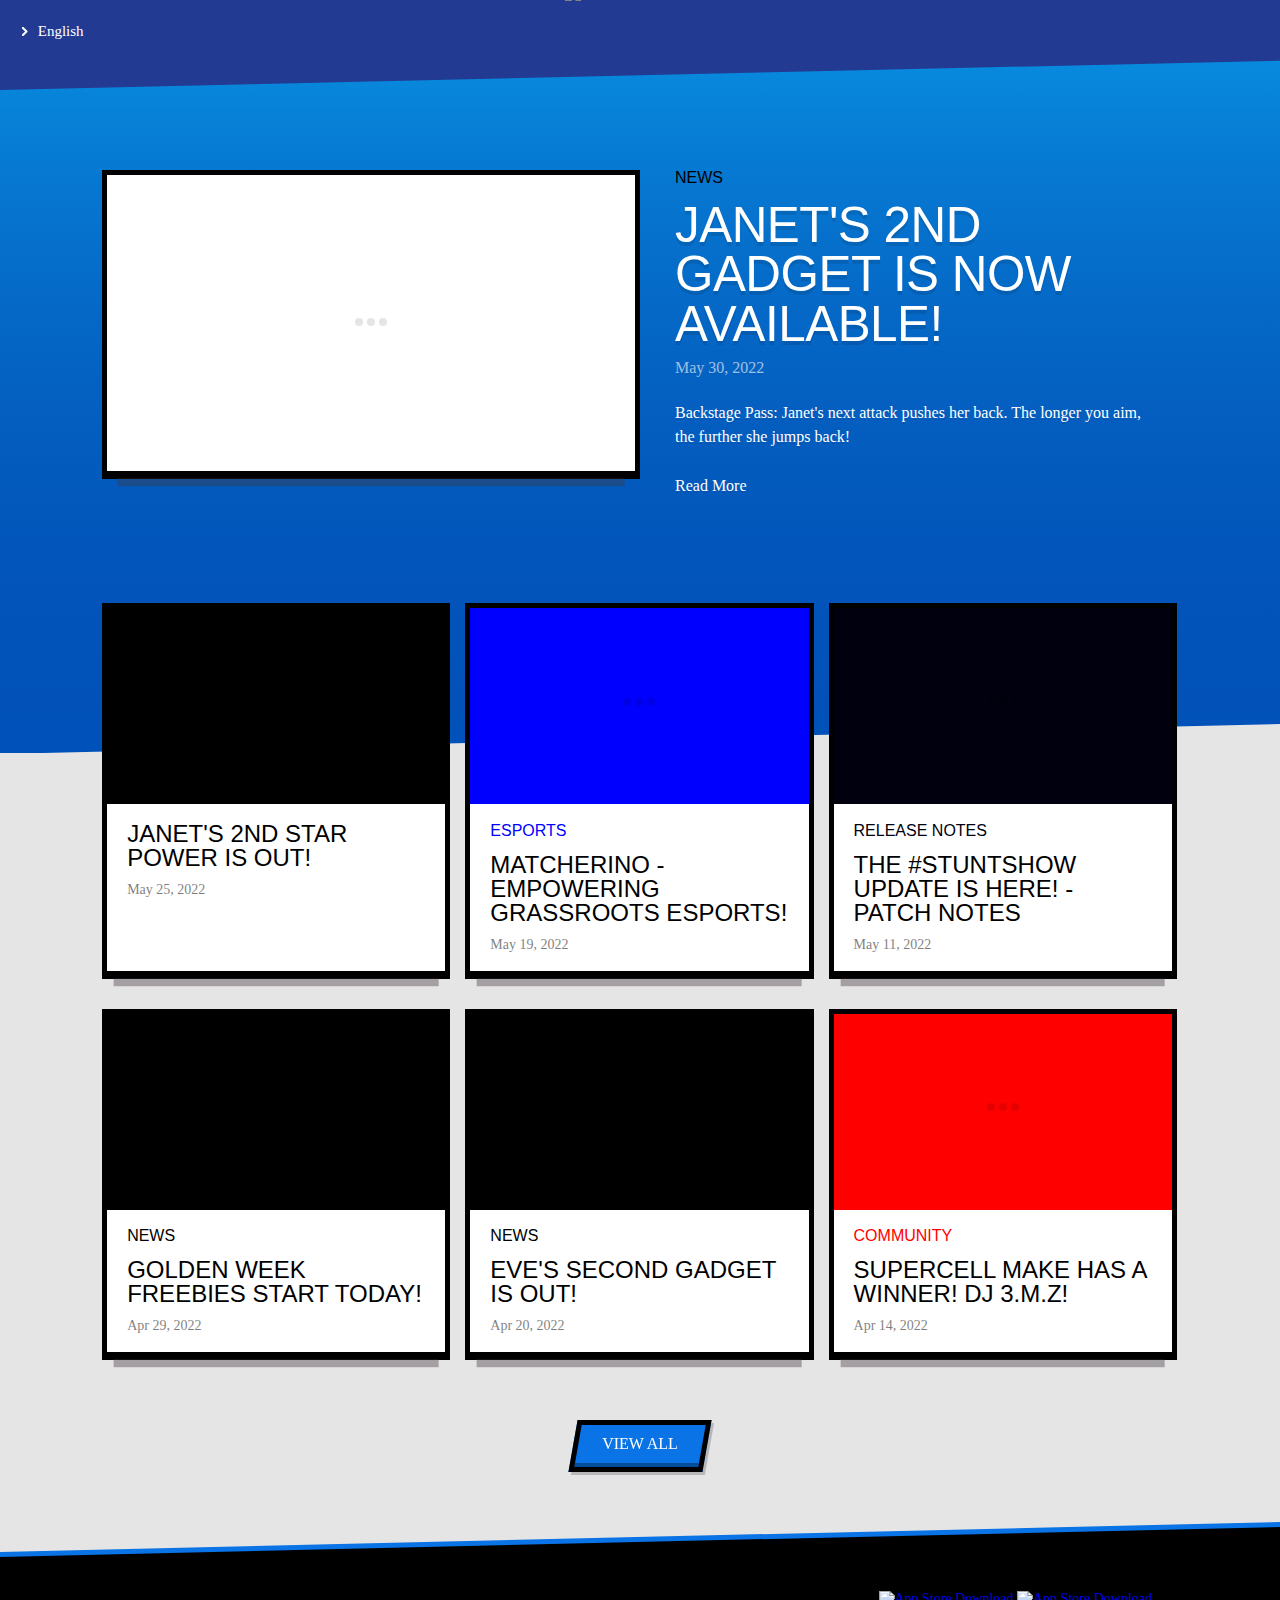
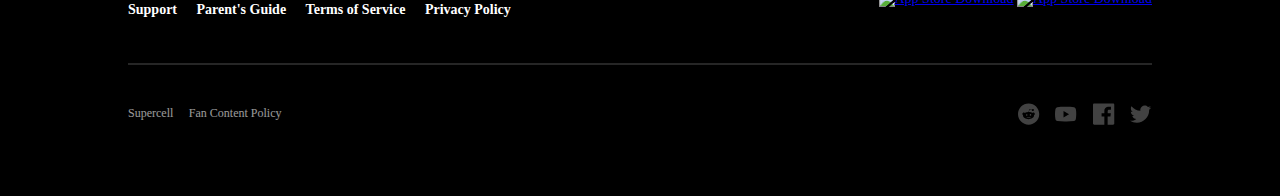
==== commit 6b13e5cb: "Some shit fixed with "View All"" ====
--- a/index.html
+++ b/index.html
@@ -1,4 +1,3 @@
-
 <!DOCTYPE html>
 <html lang="en">
 <head>
@@ -144,19 +143,19 @@
 										<div class="Languagebar-item"></div>
 										<div class="Languagebar-content">
 
-																							<a  href="https://blog.brawlstars.com/de/">Deutsch</a>
+																							<a  href="index.html">Deutsch</a>
 																							<a class="selected" href="index.html">English</a>
-																							<a  href="https://blog.brawlstars.com/ko/">한국어</a>
-																							<a  href="https://blog.brawlstars.com/ja/">日本語</a>
-																							<a  href="https://blog.brawlstars.com/zh/">繁體中文</a>
-																							<a  href="https://blog.brawlstars.com/es/">Español</a>
-																							<a  href="https://blog.brawlstars.com/fr/">Français</a>
-																							<a  href="https://blog.brawlstars.com/id/">Bahasa Indonesia</a>
-																							<a  href="https://blog.brawlstars.com/it/">Italiano</a>
-																							<a  href="https://blog.brawlstars.com/pt/">Português</a>
-																							<a  href="https://blog.brawlstars.com/ru/">русский</a>
-																							<a  href="https://blog.brawlstars.com/tr/">Türkçe</a>
-																							<a  href="https://blog.brawlstars.com/pl/">Polski</a>
+																							<a  href="index.html">한국어</a>
+																							<a  href="index.html">日本語</a>
+																							<a  href="index.html">繁體中文</a>
+																							<a  href="index.html">Español</a>
+																							<a  href="index.html">Français</a>
+																							<a  href="index.html">Bahasa Indonesia</a>
+																							<a  href="index.html">Italiano</a>
+																							<a  href="index.html">Português</a>
+																							<a  href="index.html">русский</a>
+																							<a  href="index.html">Türkçe</a>
+																							<a  href="index.html">Polski</a>
 											
 										</div>
 										<div class="Languagebar-item"></div>
@@ -410,7 +409,7 @@
                 </picture>
             </a>
                 <div class="home-news-primary-item-content ">
-            <a href="https://blog.brawlstars.com/blog/news/" class="home-news-primary-item-content-category " style="background-color:#000000;">
+            <a href="index.html" class="home-news-primary-item-content-category " style="background-color:#000000;">
                 <h4 style="color:#000000;">News</h4>
             </a>
             <h3><a href="news/golden-week-freebies.html" target="_self" class="js-click" data-category="Home" data-label="Primary - Title - Golden Week Freebies start today!">Golden Week Freebies start today!</a></h3>
@@ -453,7 +452,7 @@
                 </picture>
             </a>
                 <div class="home-news-primary-item-content ">
-            <a href="https://blog.brawlstars.com/blog/news/" class="home-news-primary-item-content-category " style="background-color:#000000;">
+            <a href="index.html" class="home-news-primary-item-content-category " style="background-color:#000000;">
                 <h4 style="color:#000000;">News</h4>
             </a>
             <h3><a href="news/eves-second-gadget-is-out.html" target="_self" class="js-click" data-category="Home" data-label="Primary - Title - Eve&#039;s second gadget is out!">Eve&#039;s second gadget is out!</a></h3>
@@ -496,7 +495,7 @@
                 </picture>
             </a>
                 <div class="home-news-primary-item-content ">
-            <a href="https://blog.brawlstars.com/blog/community/" class="home-news-primary-item-content-category " style="background-color:#ff0000;">
+            <a href="index.html" class="home-news-primary-item-content-category " style="background-color:#ff0000;">
                 <h4 style="color:#ff0000;">Community</h4>
             </a>
             <h3><a href="news/pick-the-supercell-make-winner.html" target="_self" class="js-click" data-category="Home" data-label="Primary - Title - Supercell MAKE has a winner! DJ 3.M.Z!">Supercell MAKE has a winner! DJ 3.M.Z!</a></h3>
@@ -512,7 +511,7 @@
 				
 
 <a class='js-animated-button js-click slice-button'
-	href=https://blog.brawlstars.com/blog/
+	href='index.html'
 	data-ga-category="Blog"	data-ga-label="View All"		>
 	<span>View All</span>
 	<div class="slice-button__bg">
